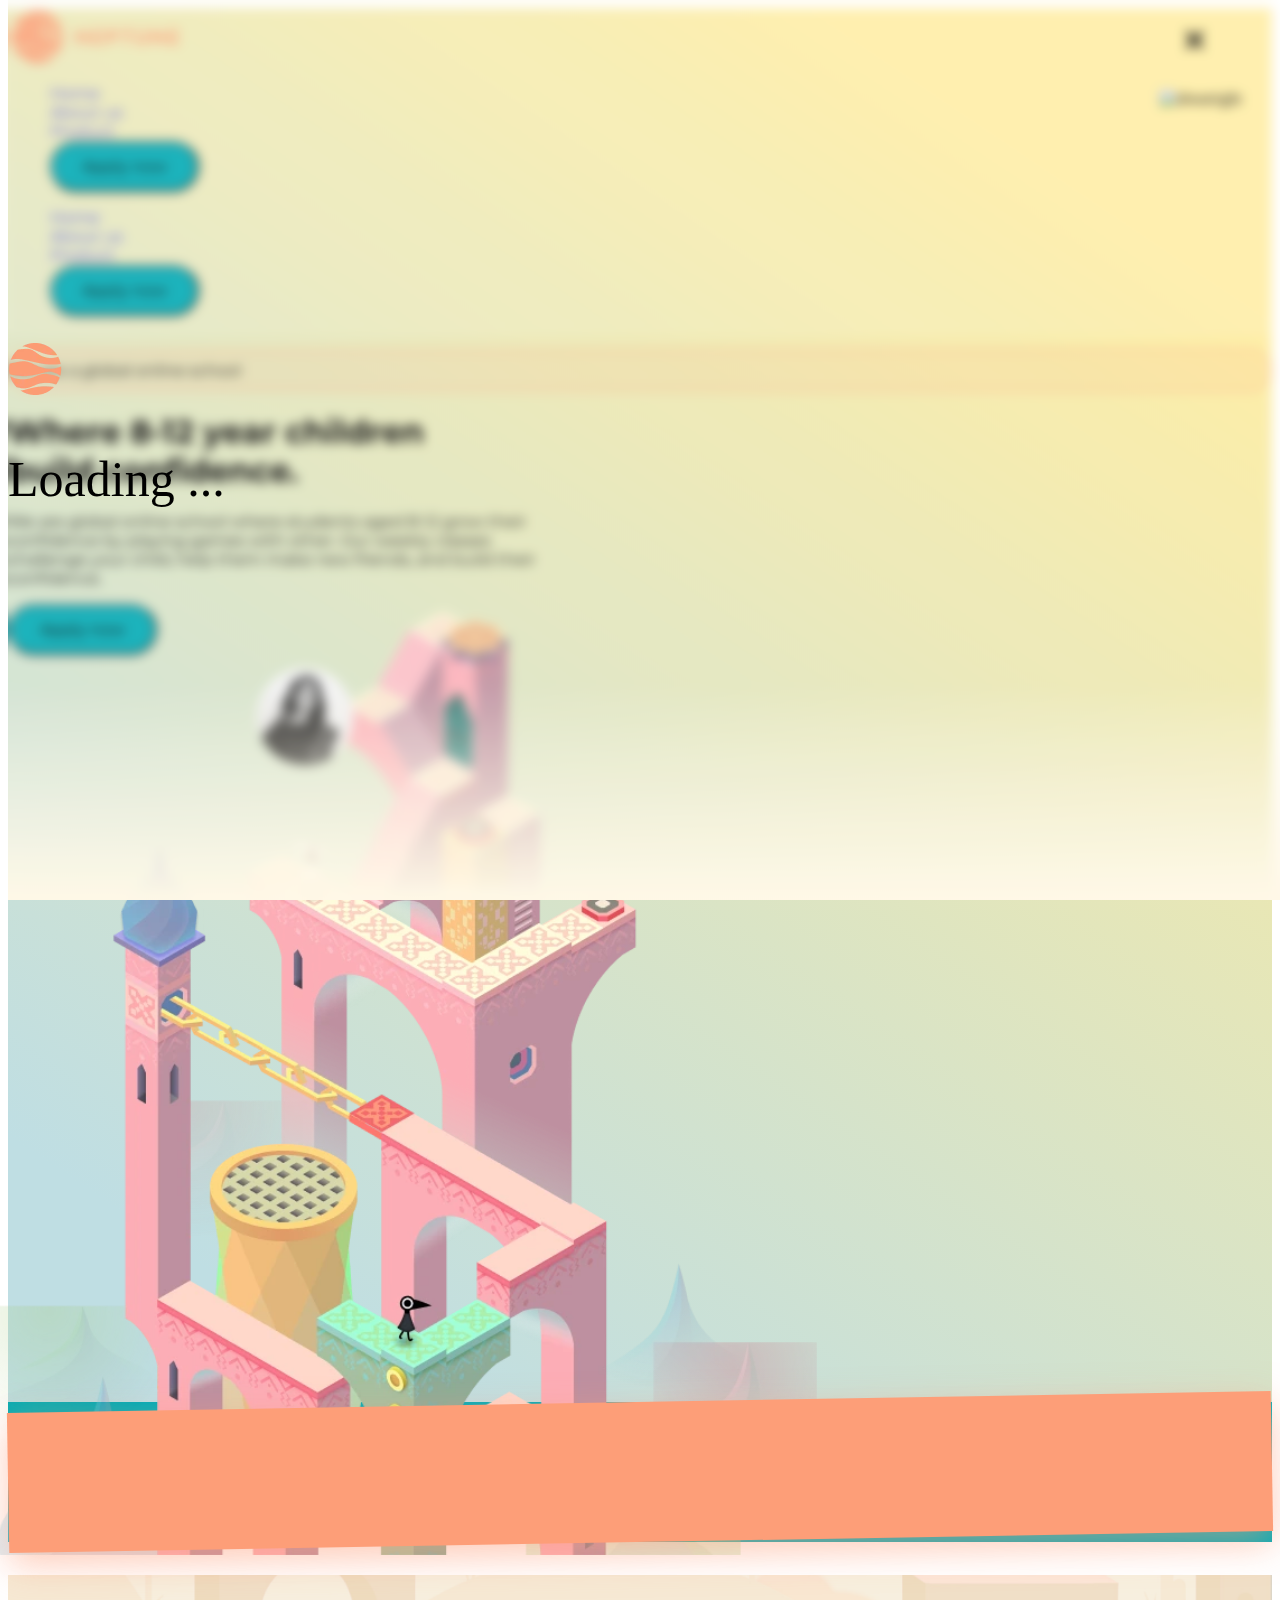
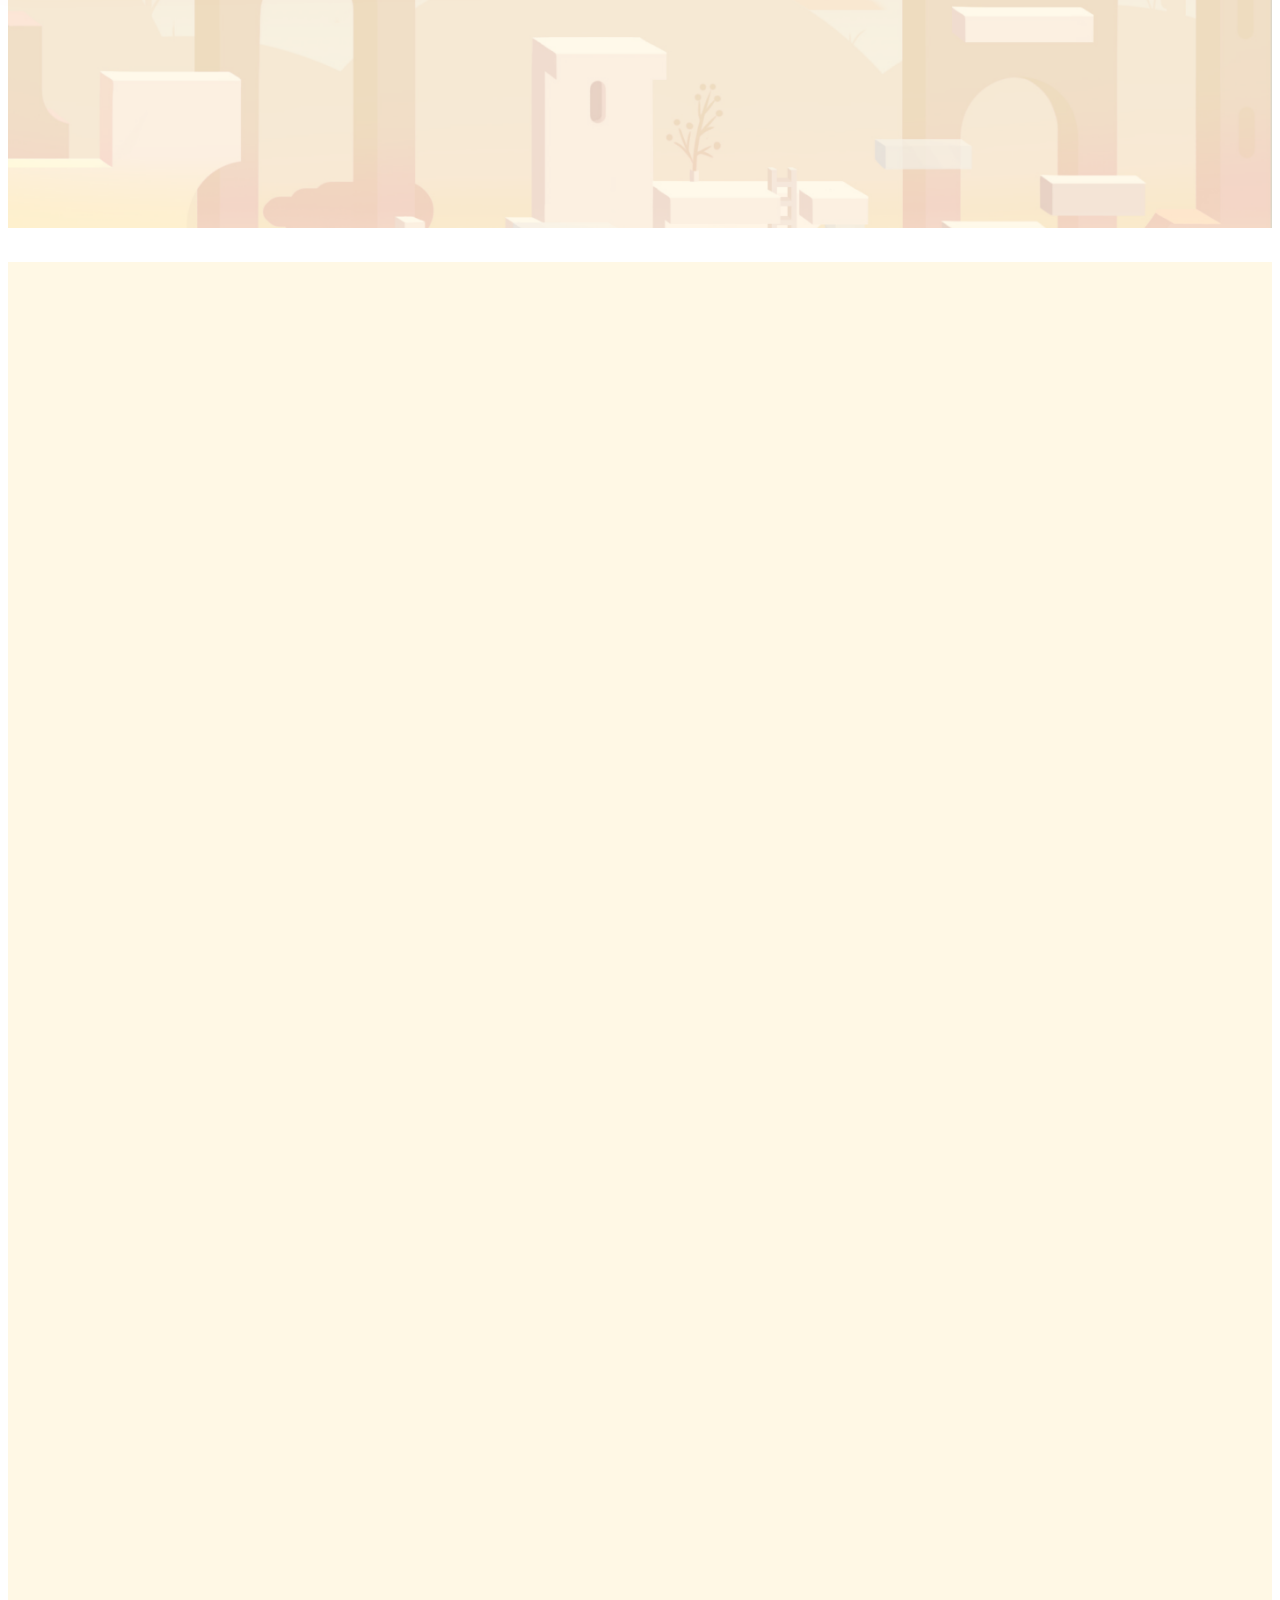
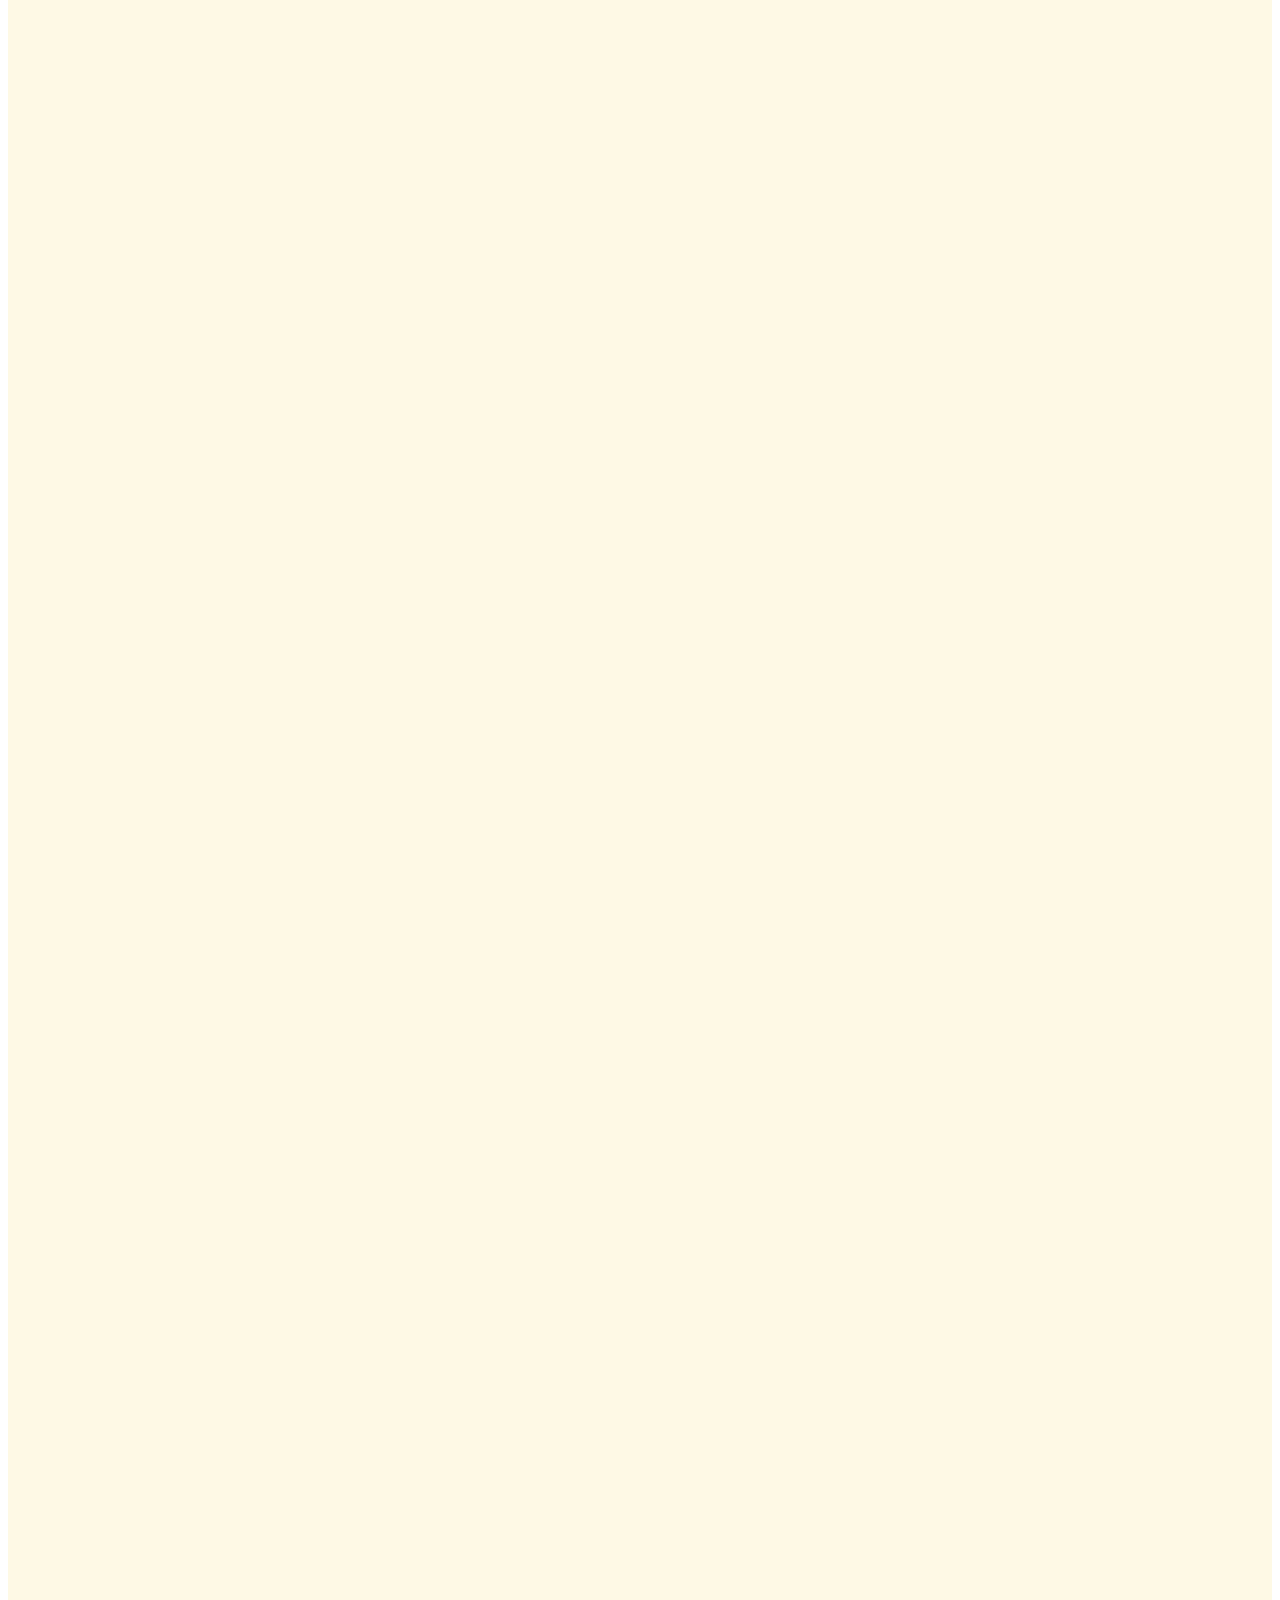
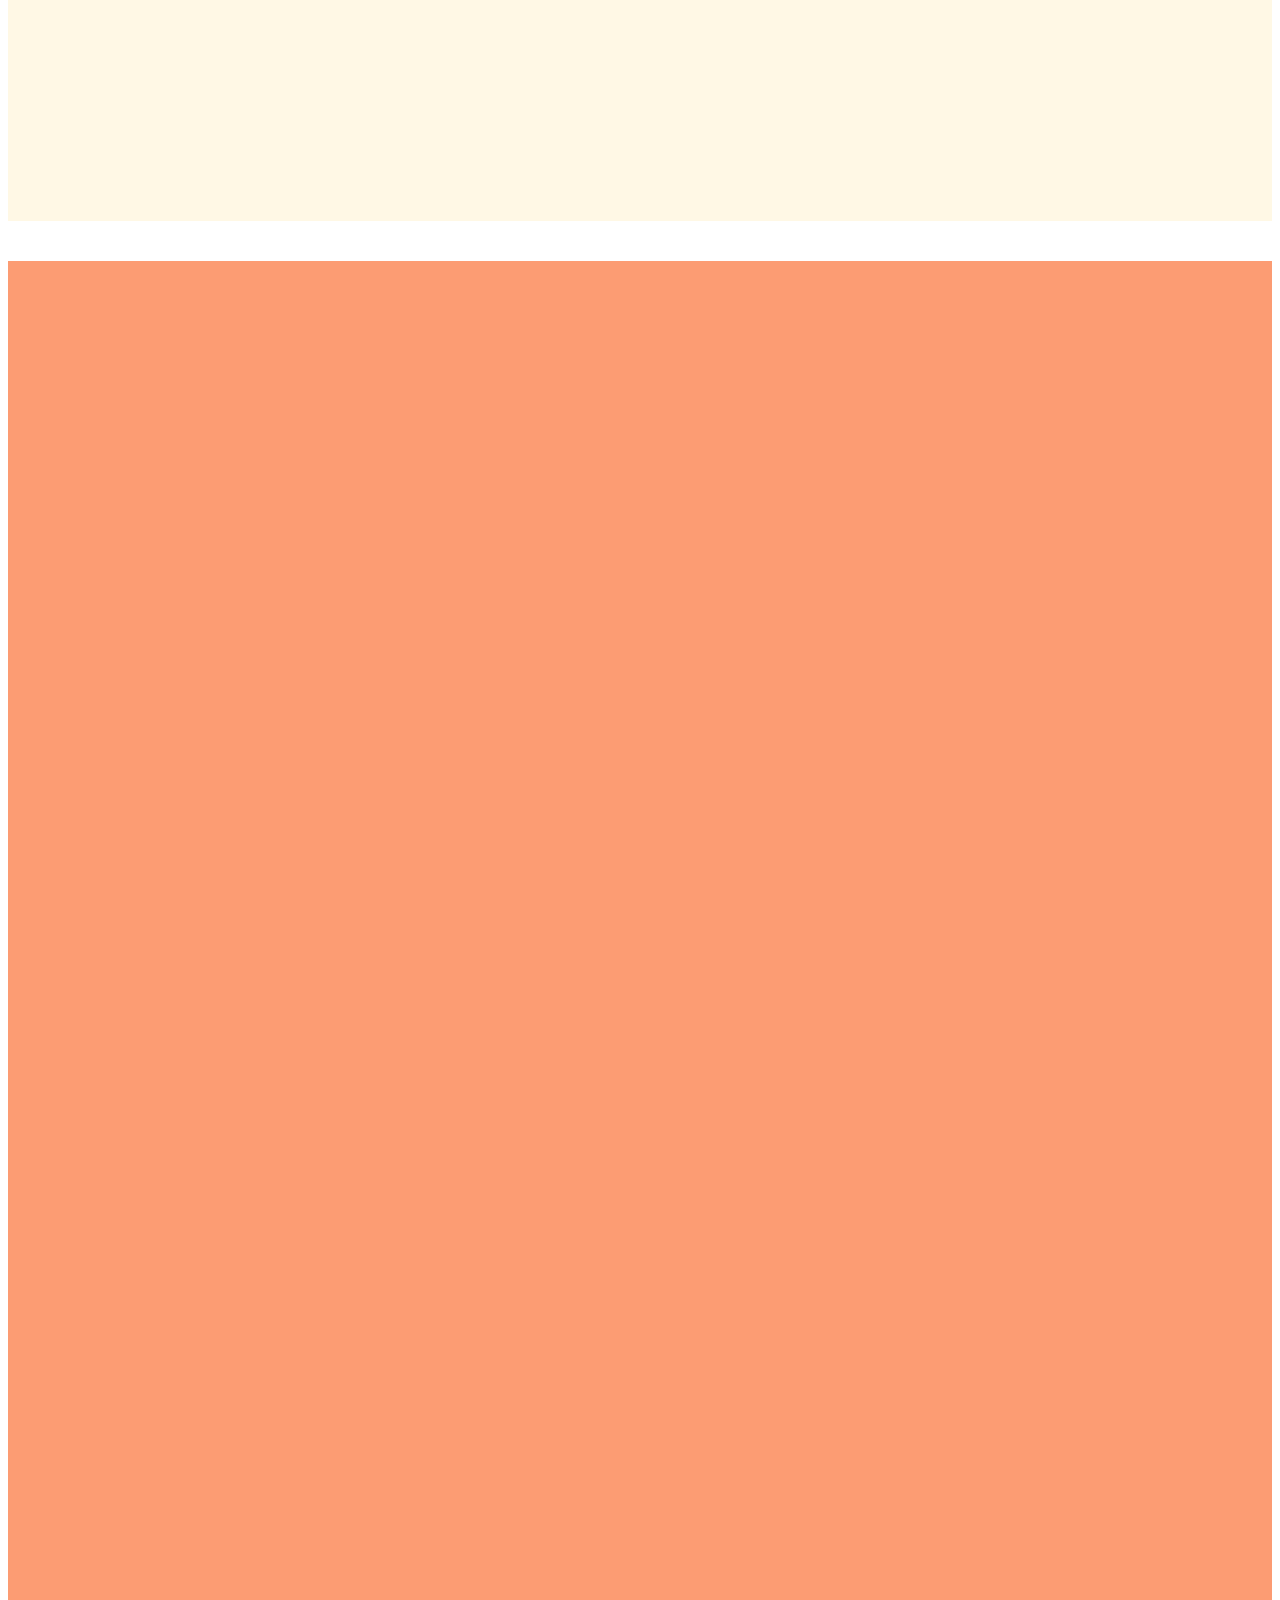
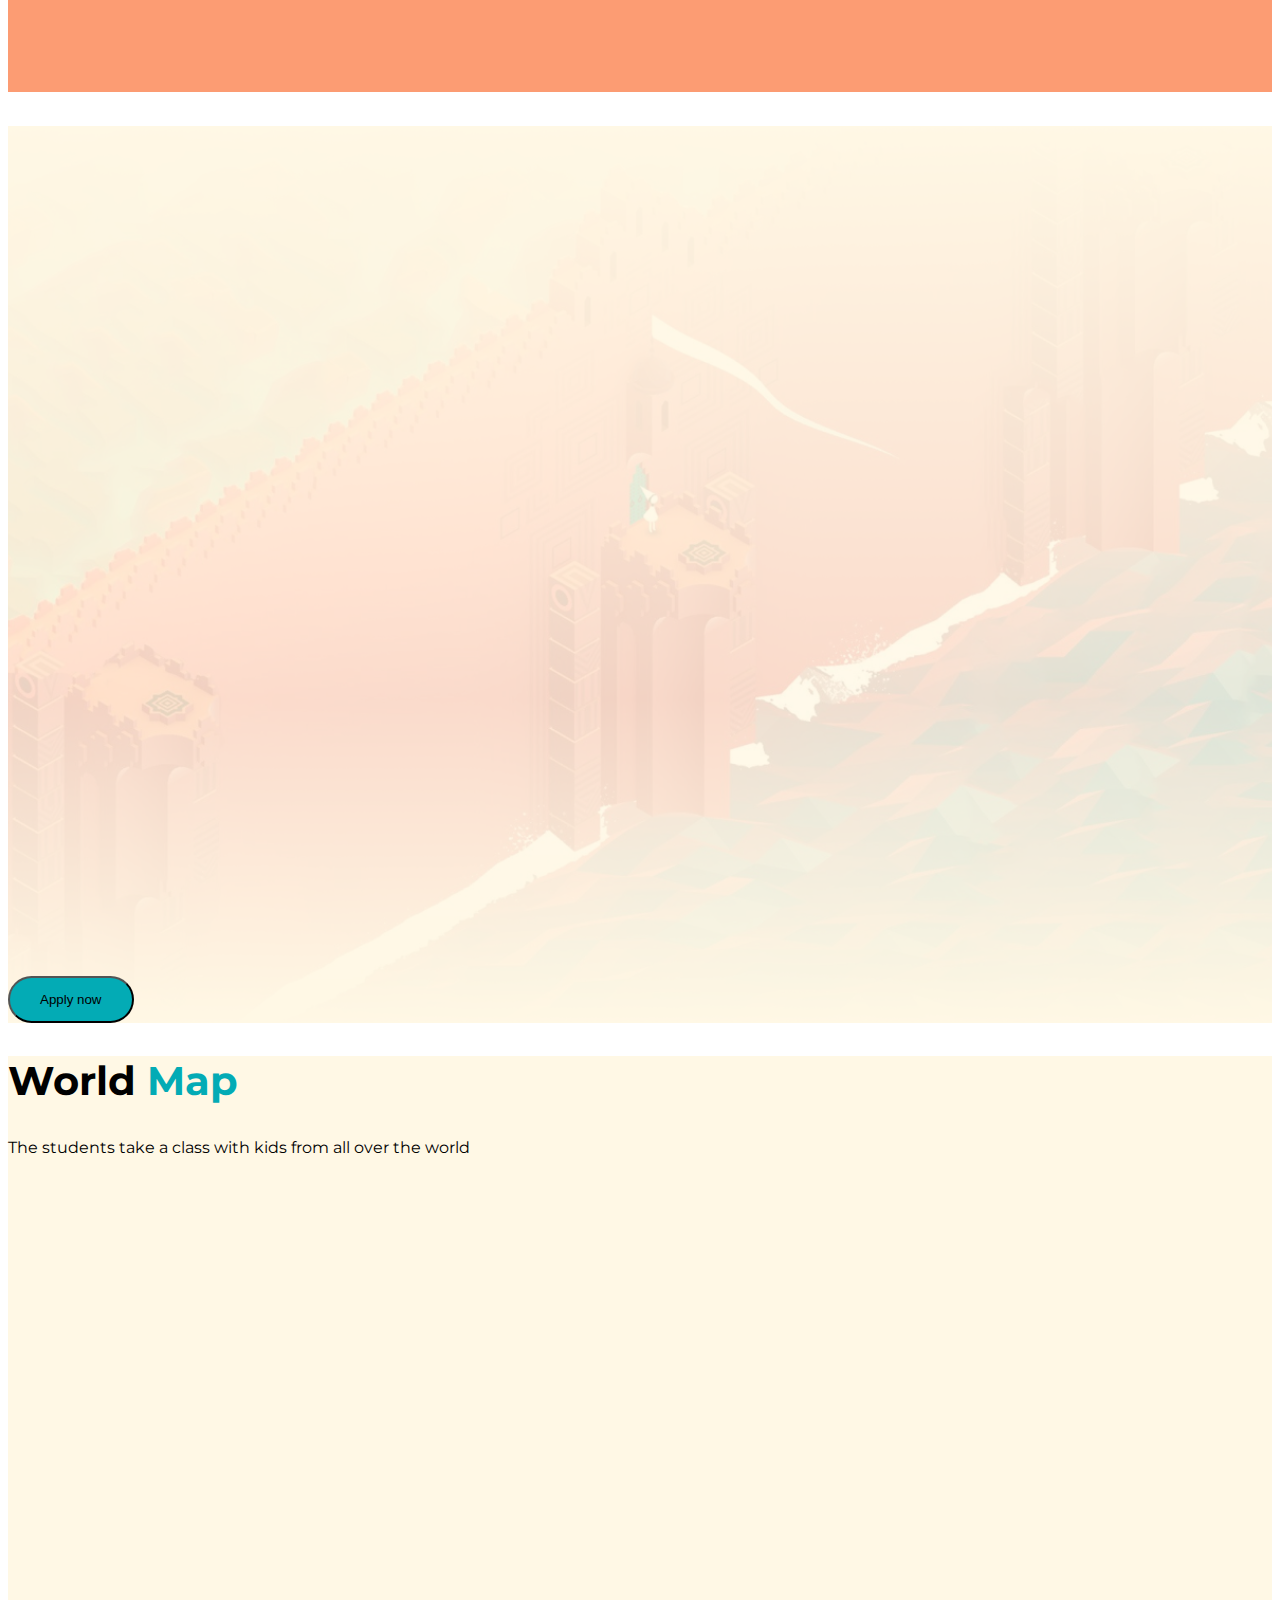
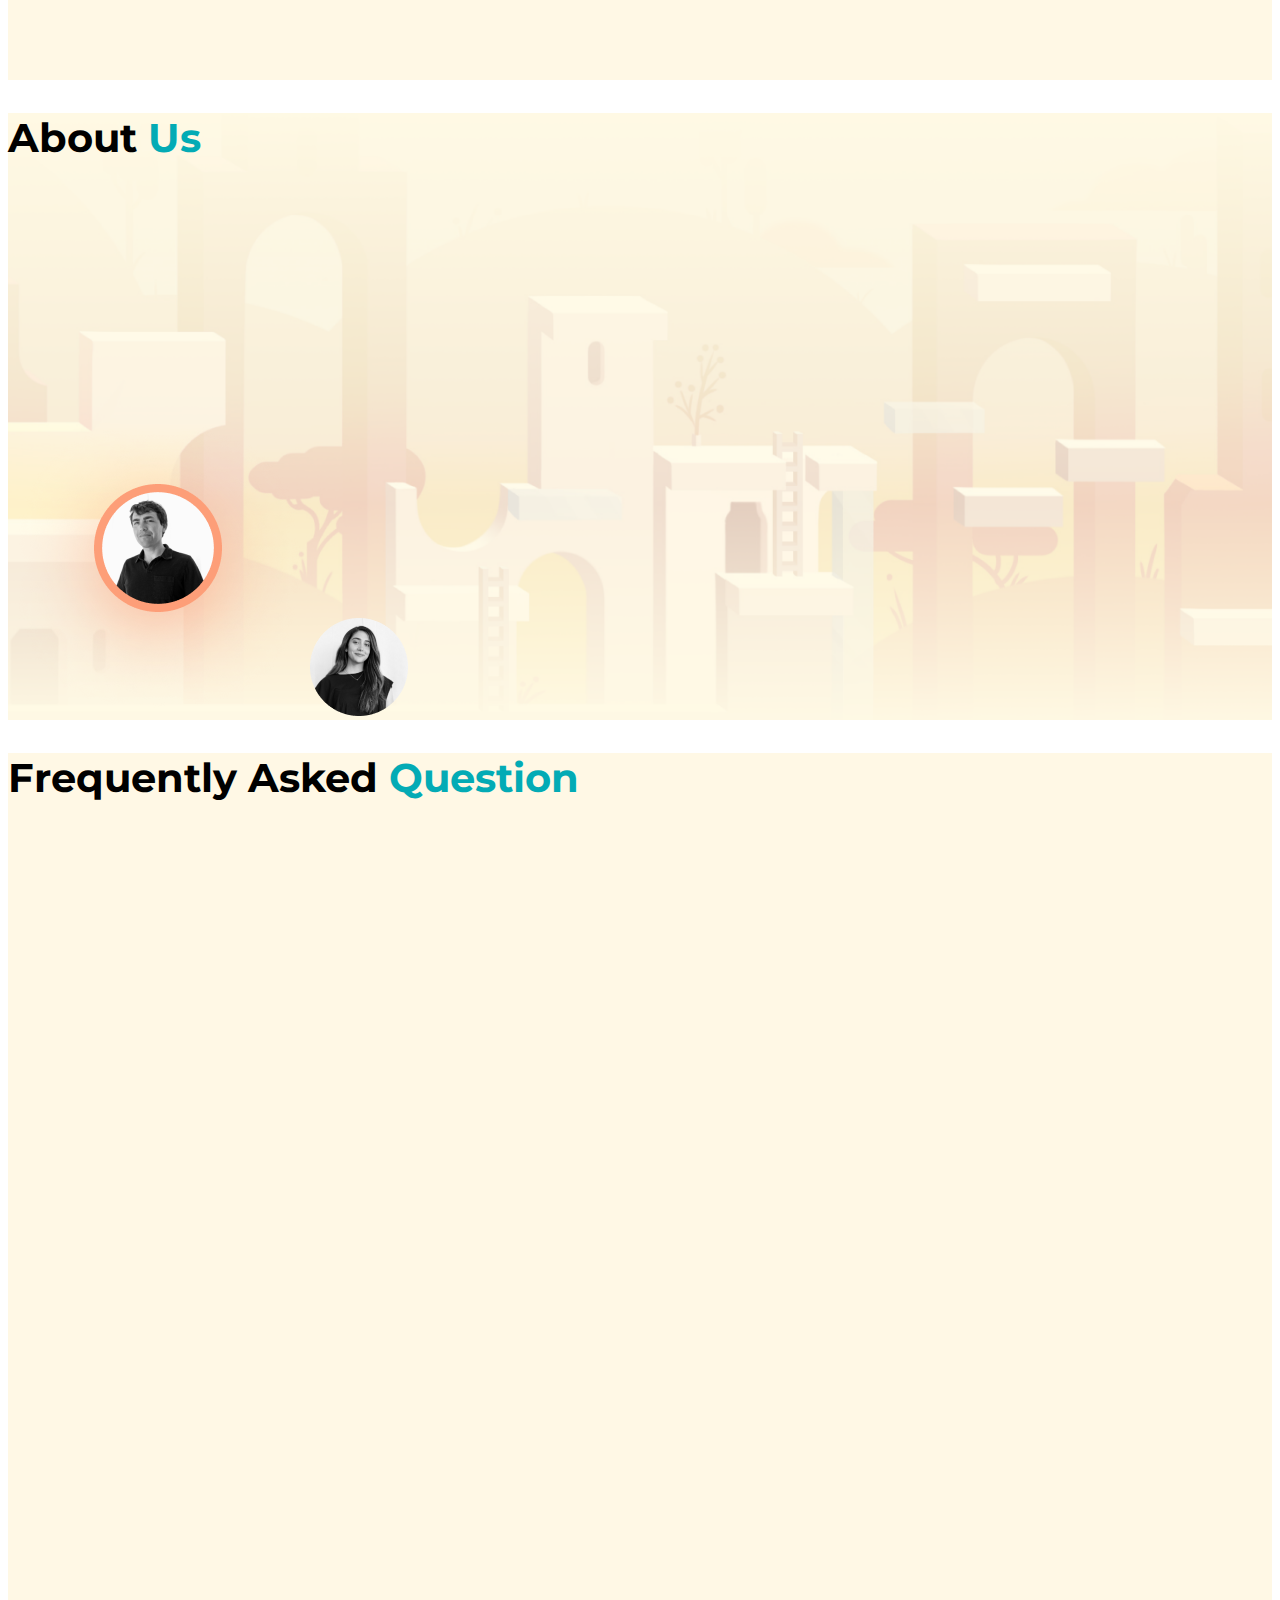
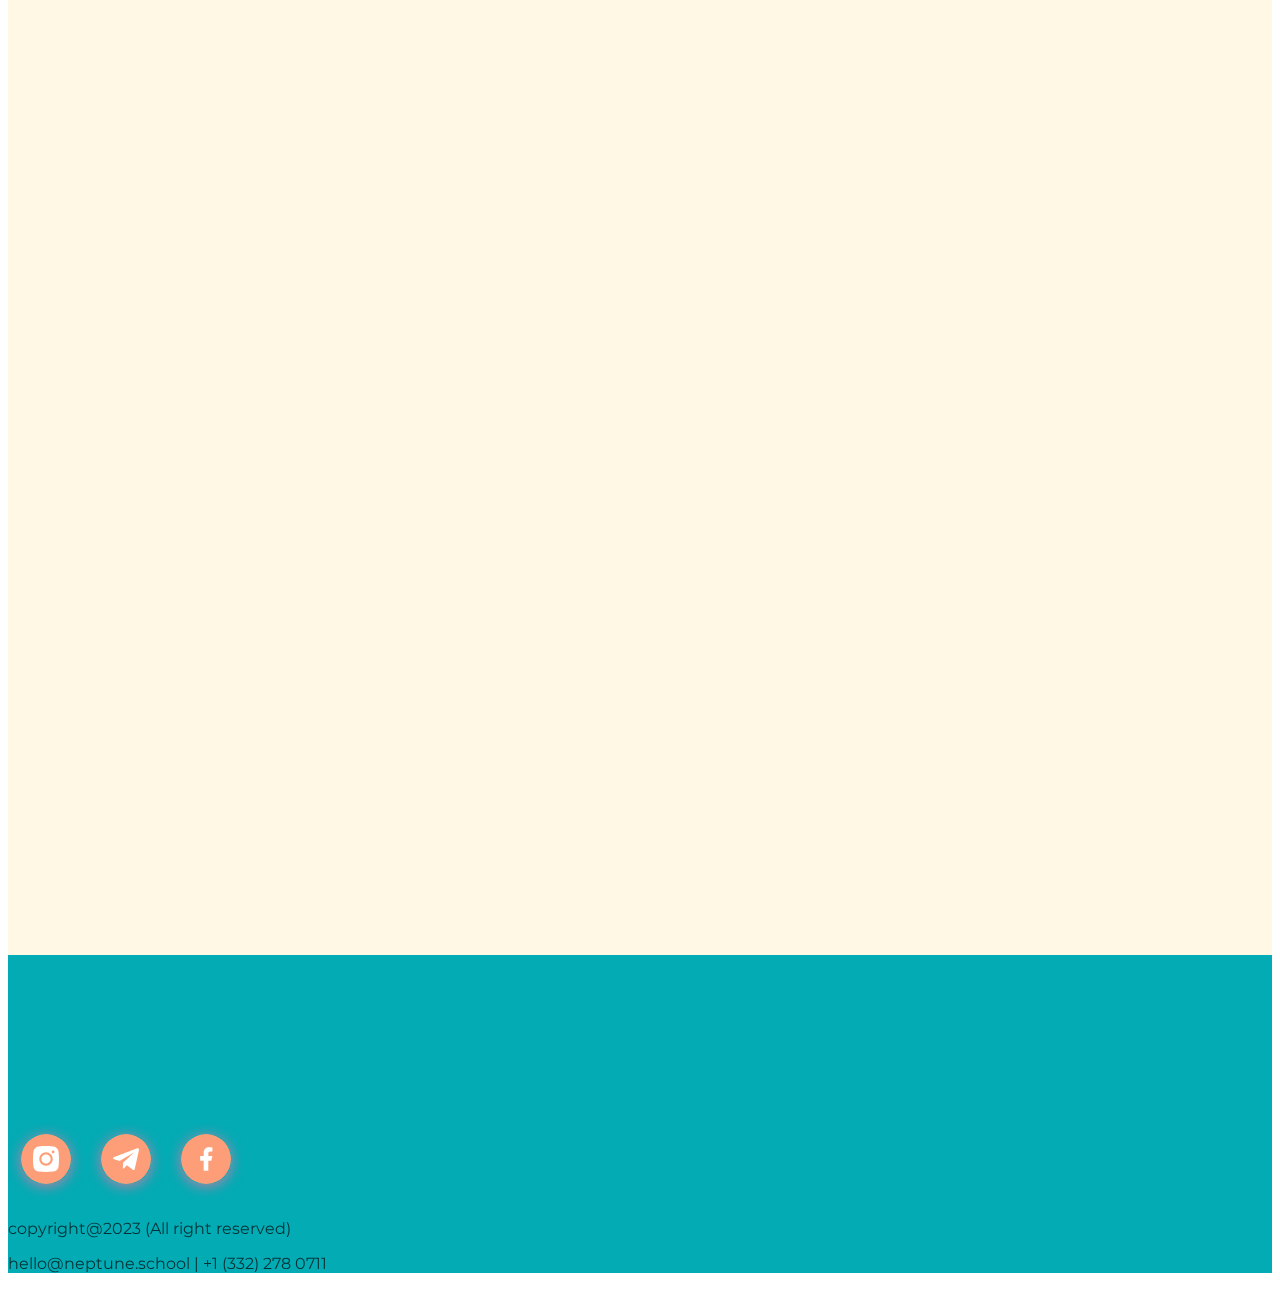
==== index.html @ 62fcadbb "first commit" ====
<!DOCTYPE html>
<html lang="en">
  <head>
    <meta charset="utf-8" />
    <meta name="viewport" content="width=device-width, initial-scale=1" />
    <title>Neptune</title>
    <link
      rel="icon"
      type="image/x-icon"
      href="/assets/images/svg/facvicon.svg"
    />
    <link rel="stylesheet" href="./assets/css/style.css" />
    <link rel="stylesheet" href="./assets/css/root.css" />
    <link
      href="https://cdn.jsdelivr.net/npm/bootstrap@5.3.2/dist/css/bootstrap.min.css"
      rel="stylesheet"
      integrity="sha384-T3c6CoIi6uLrA9TneNEoa7RxnatzjcDSCmG1MXxSR1GAsXEV/Dwwykc2MPK8M2HN"
      crossorigin="anonymous"
    />
    <!-- slick min css -->
    <link
      rel="stylesheet"
      href="https://cdnjs.cloudflare.com/ajax/libs/slick-carousel/1.8.1/slick.min.css"
      integrity="sha512-yHknP1/AwR+yx26cB1y0cjvQUMvEa2PFzt1c9LlS4pRQ5NOTZFWbhBig+X9G9eYW/8m0/4OXNx8pxJ6z57x0dw=="
      crossorigin="anonymous"
      referrerpolicy="no-referrer"
    />

    <!-- slick theam min css -->
    <link
      rel="stylesheet"
      href="https://cdnjs.cloudflare.com/ajax/libs/slick-carousel/1.8.1/slick-theme.min.css"
      integrity="sha512-17EgCFERpgZKcm0j0fEq1YCJuyAWdz9KUtv1EjVuaOz8pDnh/0nZxmU6BBXwaaxqoi9PQXnRWqlcDB027hgv9A=="
      crossorigin="anonymous"
      referrerpolicy="no-referrer"
    />
    <!-- -----Aos----- -->
    <link href="https://unpkg.com/aos@2.3.1/dist/aos.css" rel="stylesheet" />
  </head>
  <body class="overflow-hidden">
    <!--  ******************** Preloder ******************** -->
    <div id="box" class="overflow-hidden">
      <div
        id="preloader-box"
        class="d-flex flex-column justify-content-center align-items-center"
      >
        <div class="d-flex align-items-center">
          <img
            class="mx-auto loading me-4"
            src="./assets/images/webp/loader.webp"
            alt="preloder"
          />
          <p class="fs_xl text-white fw-bold animat mb-0">
            Loading <span class="transition_300">...</span>
          </p>
        </div>
      </div>
    </div>
    <div class="overflow-hidden">
      <header
        class="min_vh_100 bg_header d-flex flex-column position-relative overflow-hidden"
      >
        <span class="main_layer w-100"></span>
        <nav class="bg_nav z_100 py-2">
          <div class="container py-1">
            <div class="d-flex align0-items-center justify-content-between">
              <img
                class="position-relative z_100 cursor_pointer"
                src="./assets/images/svg/navlogo.svg"
                alt="navlogo"
              />
              <ul
                class="d-none align-items-center d-md-flex li_type_none ps-0 mb-0 gap-4"
              >
                <li>
                  <a
                    class="text-black ff_mont fs_sm opacity_7 transtion_300"
                    href="#home"
                    >Home</a
                  >
                </li>
                <li>
                  <a
                    class="text-black ff_mont fs_sm opacity_7 transtion_300"
                    href="#about"
                    >About us</a
                  >
                </li>
                <li>
                  <a
                    class="text-black ff_mont fs_sm opacity_7 transtion_300"
                    href="#product"
                    >Product</a
                  >
                </li>
                <button
                  class="nav_btn fw-semibold transtion_300 text-white fs_sm ff_mont border-0"
                >
                  Apply now
                </button>
              </ul>
              <div
                class="hamburger d-flex d-md-none flex-column justify-content-center"
                onclick="shownav()"
              >
                <span></span>
                <span class="my-1"></span>
                <span></span>
              </div>
            </div>
          </div>

          <ul
            class="d-flex z_200 transtion_300 flex-column align-items-center nav_md align0-items-center justify-content-center li_type_none ps-0 mb-0 gap-4 d-md-none"
            id="nav"
          >
            <div class="cross_icon z_200" onclick="shownav()">
              <span>&#10005;</span>
            </div>
            <li>
              <a
                class="text-black ff_mont fs_sm opacity_7 transtion_300"
                href="#home"
                >Home</a
              >
            </li>
            <li>
              <a
                class="text-black ff_mont fs_sm opacity_7 transtion_300"
                href="#about"
                >About us</a
              >
            </li>
            <li>
              <a
                class="text-black ff_mont fs_sm opacity_7 transtion_300"
                href="#product"
                >Product</a
              >
            </li>
            <button
              class="nav_btn fw-semibold transtion_300 text-white fs_sm ff_mont border-0"
            >
              Apply now
            </button>
          </ul>
        </nav>
        <main
          class="container d-flex flex-column justify-content-center flex-grow-1"
        
        >
          <div
            class="row justify-content-between mb-lg-5 pb-lg-5 mt-5 mt-lg-0 pt-3 pt-lg-0 align-items-center"
          >
            <div class="col-lg-6 mb-lg-5 pb-lg-5">
              <div class="d-flex flex-column align-items-start">
                <p
                  class="ff_mont text-black bg_global px-md-4 px-3 py-2"
                  data-aos="fade-right"
                  data-aos-duration="1500"
                >
                  We are a global online school
                </p>
                <h1
                  class="ff_mont fw-bold text-start mw_469"
                  data-aos="fade-right"
                  data-aos-duration="1700"
                >
                  Where 8-12 year children build confidence.
                </h1>
                <p
                  class="text-start text-black ff_mont fs_sm mw_545"
                  data-aos="fade-right"
                  data-aos-duration="1900"
                >
                  We are global online school where students aged 8-12 grow
                  their confidence by playing games with other. Our weekly
                  classes challenge your child, help them make new friends, and
                  build their confidence.
                </p>
                <button
                  class="text-white fw-semibold fs_sm ff_mont mt-2 border-0 nav_btn"
                >
                  Apply now
                </button>
              </div>
            </div>
            <div class="col-lg-6">
              <img
                class="trtl_y10 w_100 mb_n10 min_hlg"
                data-aos="fade-left"
                data-aos-duration="1500"
                src="./assets/images/webp/main_pic.webp"
                alt="main"
              />
            </div>
          </div>
        </main>
      </header>
      <!-- -------------Built---------------- -->
      <section class="bg_built py-md-0 overflow-hidden position-relative z_100">
        <span class="orange_layer py-md-5 py-4">
          <div class="container tr_rotate2">
            <div
              class="row justify-content-lg-between justify-content-center align-items-center"
            >
              <div class="col-lg-4 col-12">
                <h2
                  class="mb-0 text-white text-center w-100 mb-lg-0 mb-4 fs_lmd ff_mont d-inline-block"
                  data-aos="zoom-out-down"
                  data-aos-duration="1500"
                >
                  We Built teams at:
                </h2>
              </div>
              <div class="col-lg-8 col-12">
                <div
                  class="d-flex w-100 justify-content-center align-items-center"
                >
                  <img
                    class="px-3 w_md cursor_pointer hover_scale transtion_300"
                    data-aos="zoom-out-up"
                    data-aos-duration="1500"
                    src="./assets/images/webp/class_dojo.webp"
                    alt="class"
                  />
                  <img
                    class="px-3 w_md cursor_pointer hover_scale transtion_300"
                    data-aos="zoom-out-down"
                    data-aos-duration="1500"
                    src="./assets/images/webp/google.webp"
                    alt="class"
                  />
                  <img
                    class="px-3 w_md cursor_pointer hover_scale transtion_300"
                    data-aos="zoom-out-up"
                    data-aos-duration="1500"
                    src="./assets/images/webp/mckinsey.webp"
                    alt="class"
                  />
                </div>
              </div>
            </div>
          </div>
        </span>
      </section>
      <!-- -------------Neptune---------------- -->
      <section class="bg_cream bg_neptune py-5">
        <div class="container py-5 my-xl-5">
          <div
            class="d-flex flex-column px-lg-4 px-2 mw_811 neptune mx-auto py-lg-5 py-4 my-3 position-relative hover_shadow transition_300"
            data-aos="flip-left"
            data-aos-easing="ease-out-cubic"
            data-aos-duration="2000"
          >
            <img
              class="neptune_layer"
              src="./assets/images/png/neptune_layer.png"
              alt="neptune_layer"
            />
            <img
              class="neptune_boy wh_lg"
              src="./assets/images/png/neptune_boy.png"
              alt="neptune_boy"
            />
            <h2 class="fs_lg text-start ff_mont fw-bold ps-2 pt-2">
              Why we created <span class="color_sky">Neptune</span>
            </h2>
            <ul
              class="d-flex align-items-start justify-content-start flex-column ps-0 ps-4 ms-2 py-2"
            >
              <li class="fs_sm ff_mont opacity_80">
                A smart 10 year old can ace their school work.
              </li>
              <li class="fs_sm ff_mont opacity_80 pt-2 mw_613">
                Yet this same child can struggle on a team. Social anxiety may
                overwhelm them, or they may be unable to stop talking to make
                space for others. Rarely can they rally a group of peers
                forward.
              </li>
              <li class="fs_sm ff_mont opacity_80 pt-2 mw_613">
                <span class="fw-semibold">
                  Consequential decisions are made by teams:</span
                >
                Performing surgery, negotiating contracts, repairing a
                satellite.
              </li>
              <li class="fs_sm ff_mont opacity_80 pt-2 mw_559 pe-5">
                We created Neptune to challenge children to succeed in high
                performing teams.
              </li>
              <li class="fs_sm ff_mont opacity_80 pt-2 pe-5">
                Where the consequences are limited to a video game.
              </li>
            </ul>
          </div>
        </div>
      </section>
      <!-- --------------Student Outcomes------ -->
      <section class="bg_cream py-5 h_lg"id=product>
        <div class="container pb-xl-5 mb-xl-5 pt-xl-5">
          <div
            class="d-flex justify-content-center align-items-center flex-column"
            data-aos="fade-down"
            data-aos-duration="1500"
          >
            <h2 class="text-center fs_lg text-black fw-bold">
              Student <span class="color_sky"> Outcomes</span>
            </h2>
            <p
              class="text-center fs_sm ff_mont text-black opacity_7 mw_867 mb-0"
            >
              Our experience across top tier firms, including McKinsey & Company
              and Google, and our experience building ClassDojo, enables us to
              teach your child from a perspective no one else can: We bring
              battle tested industry techniques from the best problem solvers in
              the world.
            </p>
            <h4 class="text-black fw-bold fs_sm pt-2">
              Your child will learn to:
            </h4>
          </div>
          <div
            class="d-flex flex-lg-row justify-content-center h_lg flex-column align-items-center position-relative my-lg-5 pb-lg-5 pt-5"
            data-aos="fade-right"
            data-aos-duration="1500"
          >
            <img
              class="w-100 rotate_90 min_h300 z-0 d-lg-block d-none"
              src="./assets/images/svg/timeline_arrow.svg"
              alt="timeline_arrow"
            />
            <img
              class="d-lg-none mt-5 pt-5"
              src="./assets/images/svg/bg_timeline.svg"
              alt="bg_timeline"
            />

            <div
              class="timeline bg_arrow d-flex justify-content-center justify-content-lg-between w-100 flex-lg-row flex-column align-items-center position-absolute start-0"
            >
              <div
                class="position-relative min-h170 min_w172 down time_bg transtion_300"
              >
                <svg
                  class="w-100 transtion_300"
                  width="197"
                  height="220"
                  viewBox="0 0 197 220"
                  fill="none"
                  xmlns="http://www.w3.org/2000/svg"
                >
                  <g filter="url(#filter0_d_219_8807)">
                    <path
                      d="M92.4206 19.5722C96.1736 17.367 100.826 17.367 104.579 19.5722L165.758 55.521C169.427 57.6764 171.679 61.6127 171.679 65.8671V138.133C171.679 142.387 169.427 146.324 165.758 148.479L104.579 184.428C100.826 186.633 96.1736 186.633 92.4206 184.428L31.2415 148.479C27.5735 146.324 25.3209 142.387 25.3209 138.133V65.8671C25.3209 61.6127 27.5735 57.6764 31.2415 55.521L92.4206 19.5722Z"
                      fill="white"
                    />
                    <path
                      d="M92.9273 20.4344C96.3674 18.4129 100.633 18.4129 104.073 20.4344L165.252 56.3832C168.614 58.3589 170.679 61.9673 170.679 65.8671V138.133C170.679 142.033 168.614 145.641 165.252 147.617L104.073 183.566C100.633 185.587 96.3674 185.587 92.9273 183.566L31.7481 147.617C28.3858 145.641 26.3209 142.033 26.3209 138.133V65.8671C26.3209 61.9673 28.3858 58.3589 31.7481 56.3832L92.9273 20.4344Z"
                      stroke="#FD9E78"
                      stroke-opacity="0.2"
                      stroke-width="2"
                    />
                  </g>
                  <defs>
                    <filter
                      id="filter0_d_219_8807"
                      x="0.320801"
                      y="0.918213"
                      width="196.358"
                      height="218.164"
                      filterUnits="userSpaceOnUse"
                      color-interpolation-filters="sRGB"
                    >
                      <feFlood flood-opacity="0" result="BackgroundImageFix" />
                      <feColorMatrix
                        in="SourceAlpha"
                        type="matrix"
                        values="0 0 0 0 0 0 0 0 0 0 0 0 0 0 0 0 0 0 127 0"
                        result="hardAlpha"
                      />
                      <feOffset dy="8" />
                      <feGaussianBlur stdDeviation="12.5" />
                      <feComposite in2="hardAlpha" operator="out" />
                      <feColorMatrix
                        type="matrix"
                        values="0 0 0 0 0.988235 0 0 0 0 0.611765 0 0 0 0 0.45098 0 0 0 0.12 0"
                      />
                      <feBlend
                        mode="normal"
                        in2="BackgroundImageFix"
                        result="effect1_dropShadow_219_8807"
                      />
                      <feBlend
                        mode="normal"
                        in="SourceGraphic"
                        in2="effect1_dropShadow_219_8807"
                        result="shape"
                      />
                    </filter>
                  </defs>
                </svg>
                <div
                  class="d-flex w-100 px_31 justify-content-center flex-column align-items-center position-absolute box"
                >
                  <img
                    src="./assets/images/png/timebox-1.png"
                    alt="timebox-1"
                  />
                  <h4
                    class="text-center fs_sm fw-semibold mb-0 px-3 pb-3 hover_white"
                  >
                    Build confidence
                  </h4>
                  <p
                    class="fs_xsm opacity_80 text-white text-center pt-1 mw_177 box_content d-none"
                  >
                    Practice making decisions in uncertain environments with no
                    clear direction.
                  </p>
                </div>
              </div>
              <div
                class="position-relative min-h170 min_w172 time_bg transtion_300 up"
              >
                <svg
                  class="w-100 transtion_300"
                  width="197"
                  height="220"
                  viewBox="0 0 197 220"
                  fill="none"
                  xmlns="http://www.w3.org/2000/svg"
                >
                  <g filter="url(#filter0_d_219_8807)">
                    <path
                      d="M92.4206 19.5722C96.1736 17.367 100.826 17.367 104.579 19.5722L165.758 55.521C169.427 57.6764 171.679 61.6127 171.679 65.8671V138.133C171.679 142.387 169.427 146.324 165.758 148.479L104.579 184.428C100.826 186.633 96.1736 186.633 92.4206 184.428L31.2415 148.479C27.5735 146.324 25.3209 142.387 25.3209 138.133V65.8671C25.3209 61.6127 27.5735 57.6764 31.2415 55.521L92.4206 19.5722Z"
                      fill="white"
                    />
                    <path
                      d="M92.9273 20.4344C96.3674 18.4129 100.633 18.4129 104.073 20.4344L165.252 56.3832C168.614 58.3589 170.679 61.9673 170.679 65.8671V138.133C170.679 142.033 168.614 145.641 165.252 147.617L104.073 183.566C100.633 185.587 96.3674 185.587 92.9273 183.566L31.7481 147.617C28.3858 145.641 26.3209 142.033 26.3209 138.133V65.8671C26.3209 61.9673 28.3858 58.3589 31.7481 56.3832L92.9273 20.4344Z"
                      stroke="#FD9E78"
                      stroke-opacity="0.2"
                      stroke-width="2"
                    />
                  </g>
                  <defs>
                    <filter
                      id="filter0_d_219_8807"
                      x="0.320801"
                      y="0.918213"
                      width="196.358"
                      height="218.164"
                      filterUnits="userSpaceOnUse"
                      color-interpolation-filters="sRGB"
                    >
                      <feFlood flood-opacity="0" result="BackgroundImageFix" />
                      <feColorMatrix
                        in="SourceAlpha"
                        type="matrix"
                        values="0 0 0 0 0 0 0 0 0 0 0 0 0 0 0 0 0 0 127 0"
                        result="hardAlpha"
                      />
                      <feOffset dy="8" />
                      <feGaussianBlur stdDeviation="12.5" />
                      <feComposite in2="hardAlpha" operator="out" />
                      <feColorMatrix
                        type="matrix"
                        values="0 0 0 0 0.988235 0 0 0 0 0.611765 0 0 0 0 0.45098 0 0 0 0.12 0"
                      />
                      <feBlend
                        mode="normal"
                        in2="BackgroundImageFix"
                        result="effect1_dropShadow_219_8807"
                      />
                      <feBlend
                        mode="normal"
                        in="SourceGraphic"
                        in2="effect1_dropShadow_219_8807"
                        result="shape"
                      />
                    </filter>
                  </defs>
                </svg>
                <div
                  class="d-flex flex-column align-items-center w-100 justify-content-center px-xl-4 px-4 px-lg-1 position-absolute box"
                >
                  <img src="./assets/images/webp/box-2.webp" alt="timebox-2" />
                  <h4
                    class="text-center fs_sm fw-semibold pt-2 pb-3 px-3 mb-0 hover_white"
                  >
                    Regulate their voice
                  </h4>
                  <p
                    class="fs_xsm opacity_80 text-white text-center mw_177 box_content pt-1 d-none"
                  >
                    Practice making decisions in uncertain environments with no
                    clear direction.
                  </p>
                </div>
              </div>
              <div
                class="position-relative min-h170 min_w172 time_bg transtion_300 down"
              >
                <svg
                  class="w-100 transtion_300"
                  width="197"
                  height="220"
                  viewBox="0 0 197 220"
                  fill="none"
                  xmlns="http://www.w3.org/2000/svg"
                >
                  <g filter="url(#filter0_d_219_8807)">
                    <path
                      d="M92.4206 19.5722C96.1736 17.367 100.826 17.367 104.579 19.5722L165.758 55.521C169.427 57.6764 171.679 61.6127 171.679 65.8671V138.133C171.679 142.387 169.427 146.324 165.758 148.479L104.579 184.428C100.826 186.633 96.1736 186.633 92.4206 184.428L31.2415 148.479C27.5735 146.324 25.3209 142.387 25.3209 138.133V65.8671C25.3209 61.6127 27.5735 57.6764 31.2415 55.521L92.4206 19.5722Z"
                      fill="white"
                    />
                    <path
                      d="M92.9273 20.4344C96.3674 18.4129 100.633 18.4129 104.073 20.4344L165.252 56.3832C168.614 58.3589 170.679 61.9673 170.679 65.8671V138.133C170.679 142.033 168.614 145.641 165.252 147.617L104.073 183.566C100.633 185.587 96.3674 185.587 92.9273 183.566L31.7481 147.617C28.3858 145.641 26.3209 142.033 26.3209 138.133V65.8671C26.3209 61.9673 28.3858 58.3589 31.7481 56.3832L92.9273 20.4344Z"
                      stroke="#FD9E78"
                      stroke-opacity="0.2"
                      stroke-width="2"
                    />
                  </g>
                  <defs>
                    <filter
                      id="filter0_d_219_8807"
                      x="0.320801"
                      y="0.918213"
                      width="196.358"
                      height="218.164"
                      filterUnits="userSpaceOnUse"
                      color-interpolation-filters="sRGB"
                    >
                      <feFlood flood-opacity="0" result="BackgroundImageFix" />
                      <feColorMatrix
                        in="SourceAlpha"
                        type="matrix"
                        values="0 0 0 0 0 0 0 0 0 0 0 0 0 0 0 0 0 0 127 0"
                        result="hardAlpha"
                      />
                      <feOffset dy="8" />
                      <feGaussianBlur stdDeviation="12.5" />
                      <feComposite in2="hardAlpha" operator="out" />
                      <feColorMatrix
                        type="matrix"
                        values="0 0 0 0 0.988235 0 0 0 0 0.611765 0 0 0 0 0.45098 0 0 0 0.12 0"
                      />
                      <feBlend
                        mode="normal"
                        in2="BackgroundImageFix"
                        result="effect1_dropShadow_219_8807"
                      />
                      <feBlend
                        mode="normal"
                        in="SourceGraphic"
                        in2="effect1_dropShadow_219_8807"
                        result="shape"
                      />
                    </filter>
                  </defs>
                </svg>
                <div
                  class="d-flex flex-column w-100 px-4 px-xl-4 px-lg-1 align-items-center justify-content-center position-absolute box"
                >
                  <img src="./assets/images/webp/box-3.webp" alt="timebox-1" />
                  <h4
                    class="text-center fs_sm fw-semibold pb-3 px-5 hover_white mb-0"
                  >
                    Navigate ambiguity
                  </h4>
                  <p
                    class="fs_xsm opacity_80 text-white pt-1 text-center mw_177 pb-3 box_content d-none"
                  >
                    Practice making decisions in uncertain environments with no
                    clear direction.
                  </p>
                </div>
              </div>
              <div
                class="position-relative min-h170 min_w172 time_bg transtion_300 up"
              >
                <svg
                  class="w-100 transtion_300"
                  width="197"
                  height="220"
                  viewBox="0 0 197 220"
                  fill="none"
                  xmlns="http://www.w3.org/2000/svg"
                >
                  <g filter="url(#filter0_d_219_8807)">
                    <path
                      d="M92.4206 19.5722C96.1736 17.367 100.826 17.367 104.579 19.5722L165.758 55.521C169.427 57.6764 171.679 61.6127 171.679 65.8671V138.133C171.679 142.387 169.427 146.324 165.758 148.479L104.579 184.428C100.826 186.633 96.1736 186.633 92.4206 184.428L31.2415 148.479C27.5735 146.324 25.3209 142.387 25.3209 138.133V65.8671C25.3209 61.6127 27.5735 57.6764 31.2415 55.521L92.4206 19.5722Z"
                      fill="white"
                    />
                    <path
                      d="M92.9273 20.4344C96.3674 18.4129 100.633 18.4129 104.073 20.4344L165.252 56.3832C168.614 58.3589 170.679 61.9673 170.679 65.8671V138.133C170.679 142.033 168.614 145.641 165.252 147.617L104.073 183.566C100.633 185.587 96.3674 185.587 92.9273 183.566L31.7481 147.617C28.3858 145.641 26.3209 142.033 26.3209 138.133V65.8671C26.3209 61.9673 28.3858 58.3589 31.7481 56.3832L92.9273 20.4344Z"
                      stroke="#FD9E78"
                      stroke-opacity="0.2"
                      stroke-width="2"
                    />
                  </g>
                  <defs>
                    <filter
                      id="filter0_d_219_8807"
                      x="0.320801"
                      y="0.918213"
                      width="196.358"
                      height="218.164"
                      filterUnits="userSpaceOnUse"
                      color-interpolation-filters="sRGB"
                    >
                      <feFlood flood-opacity="0" result="BackgroundImageFix" />
                      <feColorMatrix
                        in="SourceAlpha"
                        type="matrix"
                        values="0 0 0 0 0 0 0 0 0 0 0 0 0 0 0 0 0 0 127 0"
                        result="hardAlpha"
                      />
                      <feOffset dy="8" />
                      <feGaussianBlur stdDeviation="12.5" />
                      <feComposite in2="hardAlpha" operator="out" />
                      <feColorMatrix
                        type="matrix"
                        values="0 0 0 0 0.988235 0 0 0 0 0.611765 0 0 0 0 0.45098 0 0 0 0.12 0"
                      />
                      <feBlend
                        mode="normal"
                        in2="BackgroundImageFix"
                        result="effect1_dropShadow_219_8807"
                      />
                      <feBlend
                        mode="normal"
                        in="SourceGraphic"
                        in2="effect1_dropShadow_219_8807"
                        result="shape"
                      />
                    </filter>
                  </defs>
                </svg>
                <div
                  class="d-flex flex-column w-100 px-xl-3 px-3 px-lg-1 align-items-center justify-content-center position-absolute box"
                >
                  <img src="./assets/images/webp/box-4.webp" alt="timebox-1" />
                  <h4
                    class="text-center fs_sm fw-semibold pb-3 px-5 hover_white mb-0"
                  >
                    Navigate conflict
                  </h4>
                  <p
                    class="fs_xsm opacity_80 text-white pt-1 text-center mw_177 pb-3 box_content d-none"
                  >
                    Practice making decisions in uncertain environments with no
                    clear direction.
                  </p>
                </div>
              </div>
              <div
                class="position-relative min-h170 min_w172 down time_bg transtion_300"
              >
                <svg
                  class="w-100 transtion_300"
                  width="197"
                  height="220"
                  viewBox="0 0 197 220"
                  fill="none"
                  xmlns="http://www.w3.org/2000/svg"
                >
                  <g filter="url(#filter0_d_219_8807)">
                    <path
                      d="M92.4206 19.5722C96.1736 17.367 100.826 17.367 104.579 19.5722L165.758 55.521C169.427 57.6764 171.679 61.6127 171.679 65.8671V138.133C171.679 142.387 169.427 146.324 165.758 148.479L104.579 184.428C100.826 186.633 96.1736 186.633 92.4206 184.428L31.2415 148.479C27.5735 146.324 25.3209 142.387 25.3209 138.133V65.8671C25.3209 61.6127 27.5735 57.6764 31.2415 55.521L92.4206 19.5722Z"
                      fill="white"
                    />
                    <path
                      d="M92.9273 20.4344C96.3674 18.4129 100.633 18.4129 104.073 20.4344L165.252 56.3832C168.614 58.3589 170.679 61.9673 170.679 65.8671V138.133C170.679 142.033 168.614 145.641 165.252 147.617L104.073 183.566C100.633 185.587 96.3674 185.587 92.9273 183.566L31.7481 147.617C28.3858 145.641 26.3209 142.033 26.3209 138.133V65.8671C26.3209 61.9673 28.3858 58.3589 31.7481 56.3832L92.9273 20.4344Z"
                      stroke="#FD9E78"
                      stroke-opacity="0.2"
                      stroke-width="2"
                    />
                  </g>
                  <defs>
                    <filter
                      id="filter0_d_219_8807"
                      x="0.320801"
                      y="0.918213"
                      width="196.358"
                      height="218.164"
                      filterUnits="userSpaceOnUse"
                      color-interpolation-filters="sRGB"
                    >
                      <feFlood flood-opacity="0" result="BackgroundImageFix" />
                      <feColorMatrix
                        in="SourceAlpha"
                        type="matrix"
                        values="0 0 0 0 0 0 0 0 0 0 0 0 0 0 0 0 0 0 127 0"
                        result="hardAlpha"
                      />
                      <feOffset dy="8" />
                      <feGaussianBlur stdDeviation="12.5" />
                      <feComposite in2="hardAlpha" operator="out" />
                      <feColorMatrix
                        type="matrix"
                        values="0 0 0 0 0.988235 0 0 0 0 0.611765 0 0 0 0 0.45098 0 0 0 0.12 0"
                      />
                      <feBlend
                        mode="normal"
                        in2="BackgroundImageFix"
                        result="effect1_dropShadow_219_8807"
                      />
                      <feBlend
                        mode="normal"
                        in="SourceGraphic"
                        in2="effect1_dropShadow_219_8807"
                        result="shape"
                      />
                    </filter>
                  </defs>
                </svg>
                <div
                  class="d-flex w-100 px-xl-3 px-3 px-lg-1 w-100 flex-column align-items-center justify-content-center position-absolute box"
                >
                  <img src="./assets/images/webp/box-5.webp" alt="timebox-1" />
                  <h4
                    class="text-center fs_sm fw-semibold pb-3 px-5 hover_white mb-0 pt-2"
                  >
                    Reflect
                  </h4>
                  <p
                    class="fs_xsm opacity_80 text-white pt-1 text-center mw_177 pb-3 box_content d-none"
                  >
                    Practice making decisions in uncertain environments with no
                    clear direction.
                  </p>
                </div>
              </div>
              <div
                class="position-relative min-h170 me-4 me-lg-0 mb-5 mb-lg-0 min_w172 time_bg transtion_300 up"
              >
                <svg
                  class="w-100 transtion_300"
                  width="197"
                  height="220"
                  viewBox="0 0 197 220"
                  fill="none"
                  xmlns="http://www.w3.org/2000/svg"
                >
                  <g filter="url(#filter0_d_219_8807)">
                    <path
                      d="M92.4206 19.5722C96.1736 17.367 100.826 17.367 104.579 19.5722L165.758 55.521C169.427 57.6764 171.679 61.6127 171.679 65.8671V138.133C171.679 142.387 169.427 146.324 165.758 148.479L104.579 184.428C100.826 186.633 96.1736 186.633 92.4206 184.428L31.2415 148.479C27.5735 146.324 25.3209 142.387 25.3209 138.133V65.8671C25.3209 61.6127 27.5735 57.6764 31.2415 55.521L92.4206 19.5722Z"
                      fill="white"
                    />
                    <path
                      d="M92.9273 20.4344C96.3674 18.4129 100.633 18.4129 104.073 20.4344L165.252 56.3832C168.614 58.3589 170.679 61.9673 170.679 65.8671V138.133C170.679 142.033 168.614 145.641 165.252 147.617L104.073 183.566C100.633 185.587 96.3674 185.587 92.9273 183.566L31.7481 147.617C28.3858 145.641 26.3209 142.033 26.3209 138.133V65.8671C26.3209 61.9673 28.3858 58.3589 31.7481 56.3832L92.9273 20.4344Z"
                      stroke="#FD9E78"
                      stroke-opacity="0.2"
                      stroke-width="2"
                    />
                  </g>
                  <defs>
                    <filter
                      id="filter0_d_219_8807"
                      x="0.320801"
                      y="0.918213"
                      width="196.358"
                      height="218.164"
                      filterUnits="userSpaceOnUse"
                      color-interpolation-filters="sRGB"
                    >
                      <feFlood flood-opacity="0" result="BackgroundImageFix" />
                      <feColorMatrix
                        in="SourceAlpha"
                        type="matrix"
                        values="0 0 0 0 0 0 0 0 0 0 0 0 0 0 0 0 0 0 127 0"
                        result="hardAlpha"
                      />
                      <feOffset dy="8" />
                      <feGaussianBlur stdDeviation="12.5" />
                      <feComposite in2="hardAlpha" operator="out" />
                      <feColorMatrix
                        type="matrix"
                        values="0 0 0 0 0.988235 0 0 0 0 0.611765 0 0 0 0 0.45098 0 0 0 0.12 0"
                      />
                      <feBlend
                        mode="normal"
                        in2="BackgroundImageFix"
                        result="effect1_dropShadow_219_8807"
                      />
                      <feBlend
                        mode="normal"
                        in="SourceGraphic"
                        in2="effect1_dropShadow_219_8807"
                        result="shape"
                      />
                    </filter>
                  </defs>
                </svg>
                <div
                  class="d-flex flex-column w-100 px-xl-3 px-3 px-lg-1 align-items-center justify-content-center position-absolute box"
                >
                  <img src="./assets/images/webp/box-6.webp" alt="timebox-1" />
                  <h4
                    class="text-center fs_sm fw-semibold pb-3 px-5 hover_white mb-0 pt-2"
                  >
                    Grasp motivations
                  </h4>
                  <p
                    class="fs_xsm opacity_80 text-white pt-1 text-center mw_177 pb-3 box_content d-none"
                  >
                    Practice making decisions in uncertain environments with no
                    clear direction.
                  </p>
                </div>
              </div>
            </div>
          </div>
        </div>
      </section>
      <!-- --------------Testimonials---------- -->
      <section class="bg_orange py-5">
        <p
          class="text-center fs_lg text-white fw-bold py-lg-5"
          data-aos="zoom-in-down"
          data-aos-duration="1500"
        >
          Testimonials
        </p>
        <div class="container" data-aos="zoom-in-up" data-aos-duration="1500">
          <div class="responsive">
            <div class="d-flex flex-column align-items-center py-lg-5">
              <p
                class="text-white fs_md fst-italic fw-normal mw_635 text-center lh_161 position-relative testimonial"
              >
                Tortor varius ultrices felis sed. Lectus arcu dolor justo
                consectetur varius sodales. Dictumst donec mattis sollicitudin
                at. Non metus ornare pharetra sit. Velit at pulvinar eget ut.
                Sociis urna fames nulla iaculis. Sit blandit arcu sed a diam sed
                viverra sollicitudin diam.
              </p>
              <img
                class="pb-1 pt-2"
                src="./assets/images/svg/slider_man.svg"
                alt="slider_man"
              />
              <h4 class="text-center text-white fs_md pt-2 fw-semibold fs_md">
                Cameron Williamson
              </h4>
              <p class="text-center fs_sm fw-normal text-white">Designer</p>
            </div>
            <div class="d-flex flex-column align-items-center py-lg-5">
              <p
                class="text-white fs_md fst-italic fw-normal mw_635 text-center lh_161 position-relative testimonial"
              >
                Tortor varius ultrices felis sed. Lectus arcu dolor justo
                consectetur varius sodales. Dictumst donec mattis sollicitudin
                at. Non metus ornare pharetra sit. Velit at pulvinar eget ut.
                Sociis urna fames nulla iaculis. Sit blandit arcu sed a diam sed
                viverra sollicitudin diam.
              </p>
              <img
                class="pb-1 pt-2"
                src="./assets/images/svg/slider_man.svg"
                alt="slider_man"
              />
              <h4 class="text-center text-white fs_md pt-2 fw-semibold fs_md">
                Cameron Williamson
              </h4>
              <p class="text-center fs_sm fw-normal text-white">Designer</p>
            </div>
            <div class="d-flex flex-column align-items-center py-lg-5">
              <p
                class="text-white fs_md fst-italic fw-normal mw_635 text-center lh_161 position-relative testimonial"
              >
                Tortor varius ultrices felis sed. Lectus arcu dolor justo
                consectetur varius sodales. Dictumst donec mattis sollicitudin
                at. Non metus ornare pharetra sit. Velit at pulvinar eget ut.
                Sociis urna fames nulla iaculis. Sit blandit arcu sed a diam sed
                viverra sollicitudin diam.
              </p>
              <img
                class="pb-1 pt-2"
                src="./assets/images/svg/slider_man.svg"
                alt="slider_man"
              />
              <h4 class="text-center text-white fs_md pt-2 fw-semibold fs_md">
                Cameron Williamson
              </h4>
              <p class="text-center fs_sm fw-normal text-white">Designer</p>
            </div>
            <div class="d-flex flex-column align-items-center py-lg-5">
              <p
                class="text-white fs_md fst-italic fw-normal mw_635 text-center lh_161 position-relative testimonial"
              >
                Tortor varius ultrices felis sed. Lectus arcu dolor justo
                consectetur varius sodales. Dictumst donec mattis sollicitudin
                at. Non metus ornare pharetra sit. Velit at pulvinar eget ut.
                Sociis urna fames nulla iaculis. Sit blandit arcu sed a diam sed
                viverra sollicitudin diam.
              </p>
              <img
                class="pb-1 pt-2"
                src="./assets/images/svg/slider_man.svg"
                alt="slider_man"
              />
              <h4 class="text-center text-white fs_md pt-2 fw-semibold fs_md">
                Cameron Williamson
              </h4>
              <p class="text-center fs_sm fw-normal text-white">Designer</p>
            </div>
          </div>
        </div>
      </section>
      <!----------------Class offering---------->
      <section class="bg_cream bg_classoffering py-5">
        <div class="container py-lg-5">
          <h2
            class="text-center fs_lg ff_mont text-black fw-bold"
            data-aos="zoom-out"
            data-aos-duration="1500"
          >
            Class<span class="color_sky"> offering</span>
          </h2>
          <div
            class="d-flex flex-column align-items-center py-5 pt-2"
            data-aos="zoom-out"
            data-aos-duration="1700"
          >
            <p class="ff_mont text-center fs_sm text-black opacity_80 mw_844">
              Each week, classes of 10-12 students work together on
              collaborative challenges presented through the medium of video
              games, working through these challenges, students learn critical
              skills which are missing from the curriculum in many schools
              today: navigation highly ambiguous situations, resolving conflicts
              with their peers, regulating their emotions during high stakes
              situations, negotiating with competing teams.
            </p>
            <p class="text-center mw_844 ff_mont fw-normal mb-0">
              Our teachers use the socratic method to coach our students-rather
              than giving students the ‘correct’ answer, teachers ask questions
              to aid the student in discovering the path for themselves. our
              teachers don’t take themselves too seriously in class-they create
              a fun, low-risk environment, in which students can feel free to
              experiment with different collaboration styles.
            </p>
            <div class="d-flex align-items-center justify-content-center pt-4">
              <p class="text-center ff_mont fw-semibold fs_lg mb-0">$195</p>
              <p class="mb-0 ps-1 opacity_7">per month</p>
            </div>
          </div>
          <div
            class="d-flex flex-column align-items-center pb-lg-5 justify-content-center"
          >
            <div
              class="row w-100 justify-content-center mw_844 align-items-center"
            >
              <div
                class="col-md-3 col-sm-4 col-6 py-2"
                data-aos="zoom-out-up"
                data-aos-duration="1500"
              >
                <div
                  class="d-flex flex-column justify-content-center align-items-center bg_hexagon py-5 h-100 px-3"
                >
                  <svg
                    class="w-100 time_bg transtion_300 transtion_300"
                    width="36"
                    height="37"
                    viewBox="0 0 36 37"
                    fill="#000"
                    xmlns="http://www.w3.org/2000/svg"
                  >
                    <rect
                      y="0.806152"
                      width="36"
                      height="36"
                      rx="18"
                      fill="#FD9E78"
                    />
                    <path
                      d="M24.6468 11.254C23.6313 11.9545 22.5831 12.7969 21.3477 13.8996C19.5555 15.4993 17.0145 18.2632 15.2503 20.535C14.9695 20.8899 14.7215 21.1739 14.6981 21.1597C14.6747 21.1455 13.664 20.4308 12.452 19.5742C11.2353 18.7129 10.2292 18.0124 10.2152 18.0124C10.1965 18.0124 9.87357 18.3248 9.49453 18.7129L8.80664 19.4133L9.16696 19.9055C11.1136 22.589 13.5563 26.1717 14.4454 27.653L14.7636 28.1831L15.1286 27.5489C16.3406 25.4476 18.2873 22.3902 19.7099 20.3315C20.6224 19.0205 21.5349 17.7616 21.6472 17.6574C21.708 17.6054 21.8858 17.3829 22.0543 17.1605C23.6921 14.9503 25.8166 12.5603 27.4311 11.112L27.5948 10.9653L26.3314 10.9606H25.0679L24.6468 11.254Z"
                      fill="white"
                    />
                  </svg>
                  <p class="text-center mw_139 pt-2 opacity_7 mb-0">
                    60 minute class each week.
                  </p>
                </div>
              </div>
              <div
                class="col-md-3 col-sm-4 col-6 py-2"
                data-aos="zoom-out-up"
                data-aos-duration="1900"
              >
                <div
                  class="d-flex flex-column justify-content-center align-items-center bg_hexagon py-5 h-100 px-3"
                >
                  <svg
                    class="w-100 time_bg transtion_300 transtion_300"
                    width="36"
                    height="37"
                    viewBox="0 0 36 37"
                    fill="none"
                    xmlns="http://www.w3.org/2000/svg"
                  >
                    <rect
                      y="0.806152"
                      width="36"
                      height="36"
                      rx="18"
                      fill="#FD9E78"
                    />
                    <path
                      d="M24.6468 11.254C23.6313 11.9545 22.5831 12.7969 21.3477 13.8996C19.5555 15.4993 17.0145 18.2632 15.2503 20.535C14.9695 20.8899 14.7215 21.1739 14.6981 21.1597C14.6747 21.1455 13.664 20.4308 12.452 19.5742C11.2353 18.7129 10.2292 18.0124 10.2152 18.0124C10.1965 18.0124 9.87357 18.3248 9.49453 18.7129L8.80664 19.4133L9.16696 19.9055C11.1136 22.589 13.5563 26.1717 14.4454 27.653L14.7636 28.1831L15.1286 27.5489C16.3406 25.4476 18.2873 22.3902 19.7099 20.3315C20.6224 19.0205 21.5349 17.7616 21.6472 17.6574C21.708 17.6054 21.8858 17.3829 22.0543 17.1605C23.6921 14.9503 25.8166 12.5603 27.4311 11.112L27.5948 10.9653L26.3314 10.9606H25.0679L24.6468 11.254Z"
                      fill="white"
                    />
                  </svg>
                  <p class="text-center mw_139 pt-2 opacity_7 mb-0">
                    12 students per class
                  </p>
                </div>
              </div>
              <div
                class="col-md-3 col-sm-4 col-6 py-2"
                data-aos="zoom-out-up"
                data-aos-duration="2300"
              >
                <div
                  class="d-flex flex-column justify-content-center align-items-center bg_hexagon py-5 h-100 px-3"
                >
                  <svg
                    class="w-100 time_bg transtion_300 transtion_300"
                    width="36"
                    height="37"
                    viewBox="0 0 36 37"
                    fill="none"
                    xmlns="http://www.w3.org/2000/svg"
                  >
                    <rect
                      y="0.806152"
                      width="36"
                      height="36"
                      rx="18"
                      fill="#FD9E78"
                    />
                    <path
                      d="M24.6468 11.254C23.6313 11.9545 22.5831 12.7969 21.3477 13.8996C19.5555 15.4993 17.0145 18.2632 15.2503 20.535C14.9695 20.8899 14.7215 21.1739 14.6981 21.1597C14.6747 21.1455 13.664 20.4308 12.452 19.5742C11.2353 18.7129 10.2292 18.0124 10.2152 18.0124C10.1965 18.0124 9.87357 18.3248 9.49453 18.7129L8.80664 19.4133L9.16696 19.9055C11.1136 22.589 13.5563 26.1717 14.4454 27.653L14.7636 28.1831L15.1286 27.5489C16.3406 25.4476 18.2873 22.3902 19.7099 20.3315C20.6224 19.0205 21.5349 17.7616 21.6472 17.6574C21.708 17.6054 21.8858 17.3829 22.0543 17.1605C23.6921 14.9503 25.8166 12.5603 27.4311 11.112L27.5948 10.9653L26.3314 10.9606H25.0679L24.6468 11.254Z"
                      fill="white"
                    />
                  </svg>
                  <p class="text-center mw_139 pt-2 opacity_7 mb-0">
                    Dedicated <br />
                    teacher
                  </p>
                </div>
              </div>
              <div
                class="col-md-3 col-sm-4 col-6 py-2"
                data-aos="zoom-out-up"
                data-aos-duration="2700"
              >
                <div
                  class="d-flex flex-column justify-content-center align-items-center bg_hexagon py-5 h-100"
                >
                  <svg
                    class="w-100 time_bg transtion_300 transtion_300"
                    width="36"
                    height="37"
                    viewBox="0 0 36 37"
                    fill="none"
                    xmlns="http://www.w3.org/2000/svg"
                  >
                    <rect
                      y="0.806152"
                      width="36"
                      height="36"
                      rx="18"
                      fill="#FD9E78"
                    />
                    <path
                      d="M24.6468 11.254C23.6313 11.9545 22.5831 12.7969 21.3477 13.8996C19.5555 15.4993 17.0145 18.2632 15.2503 20.535C14.9695 20.8899 14.7215 21.1739 14.6981 21.1597C14.6747 21.1455 13.664 20.4308 12.452 19.5742C11.2353 18.7129 10.2292 18.0124 10.2152 18.0124C10.1965 18.0124 9.87357 18.3248 9.49453 18.7129L8.80664 19.4133L9.16696 19.9055C11.1136 22.589 13.5563 26.1717 14.4454 27.653L14.7636 28.1831L15.1286 27.5489C16.3406 25.4476 18.2873 22.3902 19.7099 20.3315C20.6224 19.0205 21.5349 17.7616 21.6472 17.6574C21.708 17.6054 21.8858 17.3829 22.0543 17.1605C23.6921 14.9503 25.8166 12.5603 27.4311 11.112L27.5948 10.9653L26.3314 10.9606H25.0679L24.6468 11.254Z"
                      fill="white"
                    />
                  </svg>
                  <p class="text-center mw_139 pt-2 opacity_7 mb-0">
                    Progress note home each month
                  </p>
                </div>
              </div>
            </div>
            <button class="nav_btn text-white fw-semibold border-0 my-5">
              Apply now
            </button>
          </div>
        </div>
      </section>
      <!-- --------------World Map------------->
      <section class="bg_cream py-5">
        <div class="container">
          <h2 class="text-center fs_lg text-blac ff_mont fw-bold">
            World <span class="color_sky"> Map</span>
          </h2>
          <p class="text-center ff_mont fs_sm opacity_80 fw-normal">
            The students take a class with kids from all over the world
          </p>
          <div
            class="d-flex align-items-center justify-content-center pt-5 mt-4 pb-lg-5"
          >
            <img
              class="w-100"
              data-aos="fade-zoom-in"
              data-aos-duration="2300"
              src="./assets/images/png/world_map.png"
              alt="world_map"
            />
          </div>
        </div>
      </section>
      <!-- -------------  ABOUT US--------- -->
      <section
        class="bg_about mb-0 py-5 pb-0 pb-xl-5 overflow-hidden position-relative"
        id="about"
      >
        <img
          data-aos="fade-right"
          data-aos-duration="1700"
          class="about_left"
          src="./assets/images/png/about_left.png"
          alt="about_left"
        />
        <img
          class="about_right"
          data-aos="fade-left"
          data-aos-duration="1800"
          src="./assets/images/svg/aboutright.svg"
          alt="aboutright"
        />
        <div class="container">
          <h2 class="text-center fs_lg text-black mb-0 ff_mont fw-bold">
            About <span class="color_sky">Us</span>
          </h2>
          <div
            class="d-flex flex-column pt-xl-5 align-items-center justify-content-center pb-xl-5 mb-xl-5 position-relative about_box"
            data-aos="fade-zoom-in"
            data-aos-duration="2400"
          >
            <h5
              class="ff_mont text-center mt-5 fw-semibold text-black mb-0 pb-1"
            >
              Stuart Reavley
            </h5>
            <p class="text-center fs_sm fw-normal ff_mont">Ceo & founder</p>
            <p class="text-center ff_mont fs_sm mw_676 pb-xl-5 mb-xl-5">
              Stuart has built high performing teams for the last 15 years
              across McKinsey, Google, Uber, and ClassDojo. He has taught
              students of various ages, from 12 year olds, to college students,
              to young adults in their first job after college. Prior to
              starting Neptune, Stuart ran the teaching organization at another
              online school, where he led a team of 100 teachers who taught
              5,000 6-14 year olds every week. Stuart holds a first class degree
              in Computer Science from the University of Cambridge and is a
              parent himself - he has a 7 year old daughter and a 5 year old
              son.
            </p>
          </div>
          <div
            class="d-flex align-items-center justify-content-center d-xl-none"
          >
            <img
              class="man_lg"
              src="./assets/images/png/man_sm.png"
              alt="man_sm"
            />
            <img
              class="girl_lg pb-sm-5 pb-3"
              src="./assets/images/png/girl_sm.png"
              alt="girl_sm"
            />
          </div>
        </div>
      </section>
      <!-- ---------------Faqs------------- -->
      <section class="bg_faq py-5">
        <div class="container">
          <h2
            class="text-center fs_lg fw-bold text-black ff_mont mb-3 mt-lg-5 pt-lg-4"
          >
            Frequently Asked <span class="color_sky">Question</span>
          </h2>
          <div class="accordion my-lg-5 pt-4 pb-xl-5" id="accordionExample">
            <div
              class="accordion-item mt-4 bg-white"
              data-aos="fade-right"
              data-aos-duration="1500"
            >
              <h2 class="accordion-header border-0">
                <button
                  class="accordion-button shadow_none pt-4 rounded-top-4"
                  type="button"
                  data-bs-toggle="collapse"
                  data-bs-target="#collapseOne"
                  aria-expanded="true"
                  aria-controls="collapseOne"
                >
                  <h4 class="ff_mont fw-medium fs_md text-black mb-0">
                    Q.1 How do I get started with video gaming?
                  </h4>
                </button>
              </h2>
              <div
                id="collapseOne"
                class="accordion-collapse collapse show"
                data-bs-parent="#accordionExample"
              >
                <div class="accordion-body pt-0 pb-4">
                  <p class="text-black opacity_7 ff_mont mb-0">
                    To start gaming, you'll need a gaming platform (PC, console,
                    or mobile), games, and possibly accessories like a
                    controller or keyboard and mouse. Simply choose a game that
                    interests you and start playing.
                  </p>
                </div>
              </div>
            </div>
            <div
              class="accordion-item mt-4 bg-white"
              data-aos="fade-left"
              data-aos-duration="1500"
            >
              <h2 class="accordion-header border-0">
                <button
                  class="accordion-button shadow_none pt-4 rounded-top-4"
                  type="button"
                  data-bs-toggle="collapse"
                  data-bs-target="#collapsetwo"
                  aria-expanded="false"
                  aria-controls="collapsetwo"
                >
                  <h4 class="ff_mont fw-medium fs_md text-black mb-0">
                    Q.2 Are video games only for children and teenagers?
                  </h4>
                </button>
              </h2>
              <div
                id="collapsetwo"
                class="accordion-collapse collapse"
                data-bs-parent="#accordionExample"
              >
                <div class="accordion-body pt-0 pb-4">
                  <p class="text-black opacity_7 ff_mont mb-0">
                    To start gaming, you'll need a gaming platform (PC, console,
                    or mobile), games, and possibly accessories like a
                    controller or keyboard and mouse. Simply choose a game that
                    interests you and start playing.
                  </p>
                </div>
              </div>
            </div>
            <div
              class="accordion-item mt-4 bg-white"
              data-aos="fade-right"
              data-aos-duration="1500"
            >
              <h2 class="accordion-header border-0">
                <button
                  class="accordion-button shadow_none pt-4 rounded-top-4"
                  type="button"
                  data-bs-toggle="collapse"
                  data-bs-target="#collapsethree"
                  aria-expanded="false"
                  aria-controls="collapsethree"
                >
                  <h4 class="ff_mont fw-medium fs_md text-black mb-0">
                    Q.3 What are some popular gaming platforms or consoles?
                  </h4>
                </button>
              </h2>
              <div
                id="collapsethree"
                class="accordion-collapse collapse"
                data-bs-parent="#accordionExample"
              >
                <div class="accordion-body pt-0 pb-4">
                  <p class="text-black opacity_7 ff_mont mb-0">
                    To start gaming, you'll need a gaming platform (PC, console,
                    or mobile), games, and possibly accessories like a
                    controller or keyboard and mouse. Simply choose a game that
                    interests you and start playing.
                  </p>
                </div>
              </div>
            </div>
            <div
              class="accordion-item mt-4 bg-white"
              data-aos="fade-left"
              data-aos-duration="1500"
            >
              <h2 class="accordion-header border-0">
                <button
                  class="accordion-button shadow_none pt-4 rounded-top-4"
                  type="button"
                  data-bs-toggle="collapse"
                  data-bs-target="#collapsefour"
                  aria-expanded="true"
                  aria-controls="collapsefour"
                >
                  <h4 class="ff_mont fw-medium fs_md text-black mb-0">
                    Q.4 How can I find information about upcoming video game
                    releases?
                  </h4>
                </button>
              </h2>
              <div
                id="collapsefour"
                class="accordion-collapse collapse"
                data-bs-parent="#accordionExample"
              >
                <div class="accordion-body pt-0 pb-4">
                  <p class="text-black opacity_7 ff_mont mb-0">
                    To start gaming, you'll need a gaming platform (PC, console,
                    or mobile), games, and possibly accessories like a
                    controller or keyboard and mouse. Simply choose a game that
                    interests you and start playing.
                  </p>
                </div>
              </div>
            </div>
            <div
              class="accordion-item mt-4 bg-white"
              data-aos="fade-right"
              data-aos-duration="1500"
            >
              <h2 class="accordion-header border-0">
                <button
                  class="accordion-button shadow_none pt-4 rounded-top-4"
                  type="button"
                  data-bs-toggle="collapse"
                  data-bs-target="#collapsefive"
                  aria-expanded="false"
                  aria-controls="collapsefive"
                >
                  <h4 class="ff_mont fw-medium fs_md text-black mb-0">
                    Q.5 How do I deal with in-game purchases and
                    microtransactions?
                  </h4>
                </button>
              </h2>
              <div
                id="collapsefive"
                class="accordion-collapse collapse"
                data-bs-parent="#accordionExample"
              >
                <div class="accordion-body pt-0 pb-4">
                  <p class="text-black opacity_7 ff_mont mb-0">
                    To start gaming, you'll need a gaming platform (PC, console,
                    or mobile), games, and possibly accessories like a
                    controller or keyboard and mouse. Simply choose a game that
                    interests you and start playing.
                  </p>
                </div>
              </div>
            </div>
            <div
              class="accordion-item mt-4 bg-white"
              data-aos="fade-leftt"
              data-aos-duration="1500"
            >
              <h2 class="accordion-header border-0">
                <button
                  class="accordion-button shadow_none pt-4 rounded-top-4"
                  type="button"
                  data-bs-toggle="collapse"
                  data-bs-target="#collapsesix"
                  aria-expanded="false"
                  aria-controls="collapsesix"
                >
                  <h4 class="ff_mont fw-medium fs_md text-black mb-0">
                    Q.6 Nulla porta euismod urna orci gravida justo nulla quam?
                  </h4>
                </button>
              </h2>
              <div
                id="collapsesix"
                class="accordion-collapse collapse"
                data-bs-parent="#accordionExample"
              >
                <div class="accordion-body pt-0 pb-4">
                  <p class="text-black opacity_7 ff_mont mb-0">
                    To start gaming, you'll need a gaming platform (PC, console,
                    or mobile), games, and possibly accessories like a
                    controller or keyboard and mouse. Simply choose a game that
                    interests you and start playing.
                  </p>
                </div>
              </div>
            </div>
            <div
              class="accordion-item mt-4 bg-white"
              data-aos="fade-right"
              data-aos-duration="1500"
            >
              <h2 class="accordion-header border-0">
                <button
                  class="accordion-button shadow_none pt-4 rounded-top-4"
                  type="button"
                  data-bs-toggle="collapse"
                  data-bs-target="#collapseseven"
                  aria-expanded="false"
                  aria-controls="collapseseven"
                >
                  <h4 class="ff_mont fw-medium fs_md text-black mb-0">
                    Q.7 Et erat suspendisse elit fermentum tincidunt eget
                    nislestibulum?
                  </h4>
                </button>
              </h2>
              <div
                id="collapseseven"
                class="accordion-collapse collapse"
                data-bs-parent="#accordionExample"
              >
                <div class="accordion-body pt-0 pb-4">
                  <p class="text-black opacity_7 ff_mont mb-0">
                    To start gaming, you'll need a gaming platform (PC, console,
                    or mobile), games, and possibly accessories like a
                    controller or keyboard and mouse. Simply choose a game that
                    interests you and start playing.
                  </p>
                </div>
              </div>
            </div>
            <div
              class="accordion-item mt-4 bg-white"
              data-aos="fade-left"
              data-aos-duration="1500"
            >
              <h2 class="accordion-header border-0">
                <button
                  class="accordion-button shadow_none pt-4 rounded-top-4"
                  type="button"
                  data-bs-toggle="collapse"
                  data-bs-target="#collapseeight"
                  aria-expanded="false"
                  aria-controls="collapseeight"
                >
                  <h4 class="ff_mont fw-medium fs_md text-black mb-0">
                    Q.8 Pharetra nisl arcu cursus semper dis augue praesent et
                    lectus ut?
                  </h4>
                </button>
              </h2>
              <div
                id="collapseeight"
                class="accordion-collapse collapse"
                data-bs-parent="#accordionExample"
              >
                <div class="accordion-body pt-0 pb-4">
                  <p class="text-black opacity_7 ff_mont mb-0">
                    To start gaming, you'll need a gaming platform (PC, console,
                    or mobile), games, and possibly accessories like a
                    controller or keyboard and mouse. Simply choose a game that
                    interests you and start playing.
                  </p>
                </div>
              </div>
            </div>
            <div
              class="accordion-item mt-4 bg-white"
              data-aos="fade-right"
              data-aos-duration="1500"
            >
              <h2 class="accordion-header border-0">
                <button
                  class="accordion-button shadow_none pt-4 rounded-top-4"
                  type="button"
                  data-bs-toggle="collapse"
                  data-bs-target="#collapsenine"
                  aria-expanded="false"
                  aria-controls="collapsenine"
                >
                  <h4 class="ff_mont fw-medium fs_md text-black mb-0">
                    Q.9 Libero eu id integer semper. Pellentesque suspendisse
                    nunc nunc?
                  </h4>
                </button>
              </h2>
              <div
                id="collapsenine"
                class="accordion-collapse collapse"
                data-bs-parent="#accordionExample"
              >
                <div class="accordion-body pt-0 pb-4">
                  <p class="text-black opacity_7 ff_mont mb-0">
                    To start gaming, you'll need a gaming platform (PC, console,
                    or mobile), games, and possibly accessories like a
                    controller or keyboard and mouse. Simply choose a game that
                    interests you and start playing.
                  </p>
                </div>
              </div>
            </div>
            <div
              class="accordion-item mt-4 bg-white"
              data-aos="fade-left"
              data-aos-duration="1500"
            >
              <h2 class="accordion-header border-0">
                <button
                  class="accordion-button shadow_none pt-4 rounded-top-4"
                  type="button"
                  data-bs-toggle="collapse"
                  data-bs-target="#collapseten"
                  aria-expanded="false"
                  aria-controls="collapseten"
                >
                  <h4 class="ff_mont fw-medium fs_md text-black mb-0">
                    Q.10 Sed nibh augue laoreet massa vitae sit vitae. Vel
                    dignissim a nam?
                  </h4>
                </button>
              </h2>
              <div
                id="collapseten"
                class="accordion-collapse collapse"
                data-bs-parent="#accordionExample"
              >
                <div class="accordion-body pt-0 pb-4">
                  <p class="text-black opacity_7 ff_mont mb-0">
                    To start gaming, you'll need a gaming platform (PC, console,
                    or mobile), games, and possibly accessories like a
                    controller or keyboard and mouse. Simply choose a game that
                    interests you and start playing.
                  </p>
                </div>
              </div>
            </div>
          </div>
        </div>
      </section>
      <!------------- footer----------- -->
      <footer class="bg_footer pt-5 pb-3">
        <div
          class="d-flex flex-column align-items-center pt-lg-5 justify-content-center mt-lg-4"
        >
          <img
            data-aos="zoom-in-down"
            data-aos-duration="1500"
            class="pb-1"
            src="./assets/images/png/footerlogo.png"
            alt="footerlogo"
          />
          <p
            class="fs_sm text-white text-center opacity_7 pt-3 ff_mont"
            data-aos="zoom-out"
            data-aos-duration="1500"
          >
            Tortor ipsum dui accumsan malesuada feugiat quis
          </p>
          <div class="d-flex flex-column flex-md-row align-items-center mt-1">
            <div
              class="d-flex align-items-center gap-4"
              data-aos="zoom-out"
              data-aos-duration="1500"
            >
              <a
                class="ff_mont fs_sm text-white fw-semibold cursor_pointer hover_orange transtion_300"
                >Our approach</a
              >
              <a
                class="ff_mont fs_sm text-white fw-semibold cursor_pointer hover_orange transtion_300"
                >About us</a
              >
              <a
                class="ff_mont fs_sm text-white fw-semibold cursor_pointer hover_orange transtion_300"
                >Privacy policy</a
              >
            </div>
            <div
              class="d-flex align-items-center gap-4 ps-3 ms-2 mt-3 mt-md-0"
              data-aos="zoom-out"
              data-aos-duration="1500"
            >
              <a
                class="ff_mont fs_sm text-white fw-semibold cursor_pointer hover_orange transtion_300"
                >Terms as condations</a
              >
              <a
                class="ff_mont fs_sm text-white fw-semibold cursor_pointer hover_orange transtion_300"
                >Legal</a
              >
            </div>
          </div>
          <div class="d-flex align-items-center gap-2 my-5">
            <img
              class="hover_tr transtion_300 cursor_pointer"
              src="./assets/images/svg/insta.svg"
              alt="insta"
            />
            <img
              class="hover_tr transtion_300 cursor_pointer"
              src="./assets/images/svg/telegram.svg"
              alt="telegram"
            />
            <img
              class="hover_tr transtion_300 cursor_pointer"
              src="./assets/images/svg/facebook.svg"
              alt="facebook"
            />
          </div>
          <span class="footer_line"></span>
          <div class="container">
            <div
              class="d-flex flex-sm-row flex-column align-items-center justify-content-sm-between"
            >
              <p class="text-white opacity_7 ff_mont fw-normal mb-0 mt-3 pt-2">
                copyright@2023 (All right reserved)
              </p>
              <p class="text-white opacity_7 ff_mont fw-normal mb-0 mt-3 pt-2">
                hello@neptune.school | +1 (332) 278 0711
              </p>
            </div>
          </div>
        </div>
      </footer>
    </div>
    <!-- ******************** Back to Top ******************** -->
    <div id="back-to-top" class="hidden">
      <div class="d-flex justify-content-center align-items-center back-to-top">
        <svg
          width="19"
          height="21"
          viewBox="0 0 19 21"
          fill="none"
          xmlns="http://www.w3.org/2000/svg"
        >
          <path
            d="M11.078 19.3818V4.55684L16.6832 9.09434C16.9458 9.30651 17.2842 9.40859 17.6242 9.37811C17.9641 9.34764 18.2777 9.18711 18.4959 8.93184C18.7141 8.67657 18.8191 8.34746 18.7878 8.01693C18.7564 7.6864 18.5913 7.38151 18.3288 7.16934L10.6152 0.919336C10.5538 0.877287 10.4894 0.839685 10.4224 0.806836C10.3581 0.806836 10.3195 0.806836 10.2552 0.719336C10.1078 0.662678 9.95091 0.633012 9.79241 0.631836C9.63391 0.633012 9.477 0.662678 9.32959 0.719336C9.26531 0.719336 9.22675 0.719336 9.16247 0.806836C9.09543 0.839685 9.03098 0.877287 8.96963 0.919336L1.25603 7.16934C1.11091 7.28686 0.994203 7.43404 0.914211 7.60039C0.83422 7.76675 0.792908 7.9482 0.793215 8.13184C0.792628 8.4239 0.897245 8.70695 1.0889 8.93184C1.19683 9.05841 1.32937 9.16304 1.47895 9.23973C1.62853 9.31642 1.79219 9.36366 1.96058 9.37876C2.12896 9.39385 2.29875 9.3765 2.46023 9.32769C2.6217 9.27889 2.77169 9.19959 2.9016 9.09434L8.50681 4.55684L8.50681 19.3818C8.50681 19.7134 8.64226 20.0313 8.88335 20.2657C9.12445 20.5001 9.45145 20.6318 9.79241 20.6318C10.1334 20.6318 10.4604 20.5001 10.7015 20.2657C10.9426 20.0313 11.078 19.7134 11.078 19.3818Z"
            fill="white"
          />
        </svg>
      </div>
    </div>

    <script
      src="https://cdn.jsdelivr.net/npm/bootstrap@5.3.2/dist/js/bootstrap.bundle.min.js"
      integrity="sha384-C6RzsynM9kWDrMNeT87bh95OGNyZPhcTNXj1NW7RuBCsyN/o0jlpcV8Qyq46cDfL"
      crossorigin="anonymous"
    ></script>

    <!-- j quairy min js -->
    <script
      src="https://cdnjs.cloudflare.com/ajax/libs/jquery/3.6.0/jquery.min.js"
      integrity="sha512-894YE6QWD5I59HgZOGReFYm4dnWc1Qt5NtvYSaNcOP+u1T9qYdvdihz0PPSiiqn/+/3e7Jo4EaG7TubfWGUrMQ=="
      crossorigin="anonymous"
      referrerpolicy="no-referrer"
    ></script>

    <!-- slick min js -->
    <script
      src="https://cdnjs.cloudflare.com/ajax/libs/slick-carousel/1.8.1/slick.min.js"
      integrity="sha512-XtmMtDEcNz2j7ekrtHvOVR4iwwaD6o/FUJe6+Zq+HgcCsk3kj4uSQQR8weQ2QVj1o0Pk6PwYLohm206ZzNfubg=="
      crossorigin="anonymous"
      referrerpolicy="no-referrer"
    ></script>
    <!-- --------------Preloader--------------- -->
    <script>
      const preloader = document.getElementById("box");
      setTimeout(() => {
        preloader.classList.add("d-none");
        preloader.classList.add("pointer_event_none");
        document.body.classList.remove("overflow-hidden");
      }, 3000);
    </script>

    <!-- ------------------------Navbar---------------------- -->
    <script>
      function shownav() {
        const a = document.getElementById("nav");
        a.classList.toggle("shownav");
        document.body.classList.toggle("overflow-hidden");

      }
    </script>
    <!-- -------------------Back to top------------- -->
    <script>
      const backToTopButton = document.getElementById("back-to-top");
      window.addEventListener("scroll", () => {
        if (window.scrollY > 200) {
          backToTopButton.style.display = "block";
        } else {
          backToTopButton.style.display = "none";
        }
      });

      backToTopButton.addEventListener("click", () => {
        window.scrollTo({
          top: 0,
          behavior: "smooth",
        });
      });
    </script>
    <!-- ---------Aos------- -->
    <script src="https://unpkg.com/aos@2.3.1/dist/aos.js"></script>
    <script>
      AOS.init({ once: true });
    </script>
    <script>
      $(".responsive").slick({
        dots: true,
        infinite: false,
        speed: 300,
        slidesToShow: 1,
        slidesToScroll: 1,
        arrows: false,
        infinite: true,
        speed: 500,
        fade: true,
        cssEase: "linear",
      });
    </script>
  </body>
</html>
---- assets/css/style.css ----
* {
  text-decoration: none !important;
}
/* --------scrollbar--------- */
::-webkit-scrollbar {
  width: 10px;
}

/* Track */
::-webkit-scrollbar-track {
  background: #03abb5;
}

/* Handle */
::-webkit-scrollbar-thumb {
  background: #fd9e78;
}
/* ---------Header----------- */
.bg_nav {
  border: 2px solid rgba(255, 255, 255, 0.1);
  background: rgba(255, 255, 255, 0.1);
  backdrop-filter: blur(6px);
}
.bg_header {
  background: linear-gradient(214deg, #ffec9c 13.42%, #bfdee3 87.92%);
}
.cursor_pointer {
  cursor: pointer;
}
.nav_btn {
  border-radius: 100px;
  background: var(--Green, #03abb5);
  padding-top: 14px;
  padding-bottom: 14px;
  padding-left: 30px;
  padding-right: 30px;
  transition: 300ms;
}
.nav_btn:hover {
  background-color: white;
  color: #00acb7 !important;
}
.shownav {
  left: 0% !important;
}
.hamburger span {
  width: 30px;
  height: 5px;
  background-color: black;
}
.cross_icon {
  position: absolute;
  top: 4%;
  right: 5%;
  z-index: 1000 !important;
}
.bg_hexagon:hover {
  transform: scale(0.9);
}
.bg_hexagon {
  transition: 300ms;
}

.cross_icon span {
  min-height: 5px;
  font-weight: 800;
  font-size: 30px;
  width: 35px;
}
.z_200 {
  z-index: 200;
}
ul li a:hover {
  font-weight: 600;
  opacity: 100;
}
.z_100 {
  z-index: 100 !important;
}
.overflow_x_hidden {
  overflow-x: hidden !important;
}

.li_type_none {
  list-style-type: none;
}
.main_layer {
  rotate: 180deg;
  width: 100%;
  min-height: 218px;
  background: linear-gradient(180deg, #fff8e5 0%, rgba(255, 248, 229, 0) 100%);
  position: absolute;
  bottom: 0%;
  z-index: 4;
}
.bg_global {
  border-radius: 40px;
  border: 1px solid var(--Orange, #fd9e78);
  background: rgba(253, 158, 120, 0.1);
  padding-top: 10px;
  padding-bottom: 10px;
}
.mw_469 {
  max-width: 469px;
}
.mw_545 {
  max-width: 545px;
}
.testimonial:before {
  content: url(../images/svg/slider_before.svg);
  position: absolute;
  top: -20%;
  left: -10%;
}
.testimonial::after {
  content: url(../images/svg/slider_after.svg);
  position: absolute;
  right: -4%;
  bottom: -30%;
}
.mw_613 {
  max-width: 613px;
}
.mw_559 {
  max-width: 559px;
}
.neptune_boy {
  position: absolute;
  bottom: 0%;
  right: 2%;
  z-index: 2;
}
.neptune_layer {
  position: absolute;
  right: 0%;
  top: 15%;
  z-index: 0%;
}
.wh_lg {
  max-width: 112px;
  height: 157px;
}
.trtl_y10 {
  transform: translateX(10%) translateY(-10%) !important;
  transform: scale(1.12) !important ;
}
.mb_n10 {
  margin-bottom: -100px;
}
/* ------------Built---------------- */
.mt_n20 {
  margin-bottom: -170px !important;
}
.bg_built {
  background-color: #00acb7;
  margin-top: -0.5%;
}
.orange_layer {
  transform: rotate(359deg);
  background-color: #fd9e78;
  display: flex;
  box-shadow: 0px 12px 36px 0px rgba(253, 158, 120, 0.52);
}
.tr_rotate2 {
  transform: rotate(-359deg);
}
.bg_neptune {
  background-image: url(../images/png/bg_neptune.png);
  background-size: cover;
  background-position: center;
  background-repeat: no-repeat;
}
::marker {
  font-size: 5px;
  transform: translateY(-8px);
}
.mw_811 {
  max-width: 811px;
}
.neptune {
  border-radius: 18px;
  background: #fff;
  box-shadow: 0px 7px 19px 0px rgba(0, 0, 0, 0.06), 0px 6px 0px 0px #fd9e78,
    0px -6px 0px 0px #5aa7a1;
}
/* -----------Student Outcomes----------- */
.hover_shadow:hover {
  box-shadow: 14px 18px 32px 2px rgba(0, 0, 0, 0.75);
  -webkit-box-shadow: 14px 18px 32px 2px rgba(0, 0, 0, 0.75);
  -moz-box-shadow: 14px 18px 32px 2px rgba(0, 0, 0, 0.75);
}
.mw_867 {
  max-width: 867px;
}
.box {
  position: absolute;
  top: 50%;
  left: 50%;
  transform: translate(-50%, -50%);
}
.down {
  transform: translateY(50%) translateX(0%);
}
.up {
  transform: translateX(-15%);
}
.transtion_300 {
  transition: 300ms !important;
}
.time_bg:hover svg {
  fill: var(--Orange, #fd9e78);
  stroke: rgba(253, 158, 120, 0.2);
  filter: drop-shadow(0px 8px 25px rgba(252, 156, 115, 0.77));
  transform: scale(1.3);
}
.mw_177 {
  max-width: 177px;
  line-height: 120%;
}
.px_31 {
  padding-left: 31px;
  padding-right: 31px;
}
.time_bg:hover .box_content {
  display: block !important;
}
.time_bg:hover .hover_white {
  color: white;
  padding: 0 !important;
}

/* -------------Testimonial------------- */
.mw_635 {
  max-width: 635px;
}
.lh_161 {
  line-height: 161%;
}
.slick-dots li.slick-active button:before {
  opacity: 0.75;
  background-color: #03abb5 !important;
  width: 70px !important;
  transition: 300ms;
}
li.slick-active {
  color: #03abb5 !important;
  width: 51px !important;
  height: 11px !important;
  border-radius: 23px;
  width: 76px !important;
  height: 7px !important;
  opacity: 100 !important;
  border-radius: 39px !important;
  background: #03abb5 !important;
}

.slick-dots li button:active {
  color: #03abb5 !important;
}
.slick-dots li button:before {
  width: 22px !important;
  height: 7px !important;
  content: "" !important;
  border-radius: 39px !important;
  opacity: 0.3 !important;
  background-color: white !important;
  position: absolute;
  left: 0;
}
.slick-dots li button {
  font-size: 0;
  line-height: 0;
  display: block;
  width: 31px !important;
  height: 7px !important;
  padding: 0px;
  cursor: pointer;
  color: transparent;
  border: 0;
  outline: none;
  background: transparent;
  transition: 300ms;
}
.slick-dots {
  bottom: 0% !important;
}
/* ---------Class offering--------------- */
.bg_classoffering {
  background-image: url(../images/png/class_offering_bg.png);
  background-size: cover;
  background-position: center;
}
.bg_hexagon {
  background: url(../images/png/hexagon.png);
  background-position: center;
  background-size: 100% 100%;
  background-repeat: no-repeat;
}
.bg_hexagon:hover rect{
  fill:white !important;
}
.bg_hexagon:hover .time_bg path{
  fill:#fd9e78;
}
.mw_844 {
  max-width: 844px;
}
.bg_circle {
  background-color: #fd9e78;
  border-radius: 50%;
}
.mw_139 {
  max-width: 139px;
}
/* ----------World Map------------------ */
.opacity_80 {
  opacity: 80;
}
/* ---------------About------------------- */
.bg_about {
  background-color: #fffbe5;
  background-image: url(../images/png/bg_aboutus.png);
  background-repeat: no-repeat;
  background-size: cover;
  background-position: center;
}
.mw_676 {
  max-width: 676px;
}
.about_right {
  position: absolute;
  top: 10%;
  right: 9%;
}
.about_left {
  position: absolute;
  left: 20%;
  bottom: 20%;
}
/* -------------------FAQS----------------- */
.bg_faq {
  background: #fff8e5;
}
.color_sky {
  color: #03abb5;
}
.shadow_none {
  box-shadow: none !important;
}
.accordion-item {
  border: none !important;
  border-bottom: 1px solid rgba(0, 0, 0, 0.3) !important;
  background: var(--white, #fff);
  border-radius: 16px 16px 0px 0px !important;
}
.accordion-button {
  background-color: white !important;
  border: none !important;
}
.accordion-body {
  position: relative;
}
.accordion-body:after {
  content: "";
  min-height: 4px;
  width: 100%;
  position: absolute;
  bottom: -1%;
  background-color: #fd9e78;
  left: 0%;
}
/* ----------------------footer---------------- */
.bg_footer {
  background: var(--Green, #03abb5);
}
.hover_orange:hover {
  color: #fc9c73 !important;
}
.opacity_7 {
  opacity: 0.7;
}
.footer_line {
  min-height: 1px;
  background-color: white;
  width: 100%;
  opacity: 0.2;
}
.hover_tr:hover {
  transform: translateY(-5%);
}
/* -------Preloader----- */
#preloader-box {
  min-height: 100vh;
  width: 100%;
  top: 0;
  display: flex;
  align-items: center;
  background: rgba(255, 255, 255, 0.1);
  backdrop-filter: blur(6px);
  position: fixed;
  z-index: 1000 !important;
}
.loading {
  animation: rotation 2s infinite linear;
}

@keyframes rotation {
  0% {
    transform: rotate(0deg);
  }
  100% {
    transform: rotate(360deg);
  }
}

/* back to top */

.back-to-top {
  display: none;
  position: fixed;
  bottom: 20px;
  right: 20px;
  z-index: 3;
  background-color: #fc9c73;
  border-radius: 50%;
  height: 45px;
  width: 45px;
  cursor: pointer;
  transition: all linear 250ms;
}

.back-to-top:hover {
  background-color: var(--red-color);
}

@media (min-width: 1199px) {
  .min_vh_100 {
    min-height: 100vh;
  }
}

/* ---------Media Queries----------- */

@media (max-width: 1399px) {
  .about_right {
    right: 3%;
  }
  .about_left {
    bottom: 15%;
  }
  .up {
    transform: translateY(-8%) translateX(-10%);
  }
}
@media (max-width: 1199px) {
  .about_right {
    display: none;
  }
  .about_left {
    display: none;
  }
  .man_lg {
    max-height: 200px;
    max-width: 200px;
  }
  .girl_lg {
    max-height: 120px;
    max-width: 120px;
    margin-left: -15px;
  }
  .down {
    transform: translateY(40%) translateX(0%);
  }
  .px_31 {
    padding-left: 2px;
    padding-right: 2px;
  }
}
@media (max-width: 992px) {
  .min_hlg {
    min-width: 375px;
    min-height: 879px;
  }
  .px_31 {
    padding-left: 31px;
    padding-right: 31px;
  }
  .man_lg {
    min-height: 250px;
    min-width: 250px;
  }
  .rotate_90 {
    transform: rotate(90deg) !important;
  }
  .h_lg {
    min-height: 100vh;
  }
  .up {
    transform: translateX(-30%);
  }
  .down {
    transform: translateX(30%) translateY(-10%);
  }
  .min_h300 {
    min-height: 100%;
  }
  .min_w172 {
    min-width: 172px;
  }
  .slick-list {
    padding-top: 50px !important;
  }
  .slick-dots {
    bottom: -10% !important;
  }
  .mw_635 {
    max-width: 535px;
  }
}
@media (max-width: 768px) {
  .w_md {
    max-width: 200px;
  }
  .min_hlg {
    min-width: 375px;
    min-height: 879px;
  }
  .mb_n10 {
    margin-bottom: -200px;
  }
  .w_md_100 {
    width: 100% !important;
  }
  .nav_md {
    min-height: 100vh !important;
    width: 100%;
    position: absolute;
    left: -100%;
    background: linear-gradient(214deg, #ffec9c 13.42%, #bfdee3 87.92%);

    backdrop-filter: blur(6px);
    top: -4px;
  }
  .testimonial:before {
    top: -30%;
    left: 0%;
    width: 45px;
    height: 45px;
    z-index: 40;
  }
  .testimonial::after {
    right: 4%;
    bottom: -20%;
    width: 45px;
    height: 45px;
  }
}
@media (max-width: 576px) {
  .man_lg {
    min-height: 160px;
    min-width: 160px;
  }
  .girl_lg {
    min-height: 50px;
    min-width: 50px;
  }
  .min_hlg {
    max-width: 675px;
    height: 879px;
  }
  .w_md {
    width: 140px;
  }
  .min_hlg {
    height: 200px !important;
  }
  .trtl_y10 {
    transform: translateX(0%);
  }
  .mw_635 {
    max-width: 325px;
  }
  .testimonial:before {
    width: 35px;
    height: 35px;
    left: -20%;
    top: -25%;
  }
  .testimonial::after {
    width: 35px;
    height: 35px;
  }
  .accordion-item {
    border: none !important;
  }
}
@media (max-width: 475px) {
  .min_hlg {
    max-width: 475px;
    height: 879px;
  }
  .w_md {
    width: 120px;
  }
}
---- assets/css/root.css ----
@import url("https://fonts.googleapis.com/css2?family=Montserrat:wght@400;500;600;700&display=swap");
:root {
  --fs-lg: 40px;
  --fs-xl: 50px;
  --fs-sm: 16px;
  --fs-lmd: 28px;
  --fs-md: 20px;
  --fs-xsm: 14px;
}
.fs_xsm {
  font-size: var(--fs-xsm);
}
.fs_sm {
  font-size: var(--fs-sm);
}
.fs_xl {
  font-size: var(--fs-xl);
}
.fs_lg {
  font-size: var(--fs-lg);
}
.fs_md {
  font-size: var(--fs-md);
}
.fs_lmd {
  font-size: var(--fs-lmd);
}
.ff_mont {
  font-family: Montserrat;
}
.text_lightblack {
  color: #494734;
}
.bg_cream {
  background-color: #fff8e5;
}
.bg_orange {
  background: #fc9c73;
}
@media (max-width: 576px) {
  :root {
    --fs-xl: 32px;
    --fs-lmd: 20px;
    --fs-lg: 28px;
    --fs-md: 16px;
    --fs-sm:14px;
  }
}
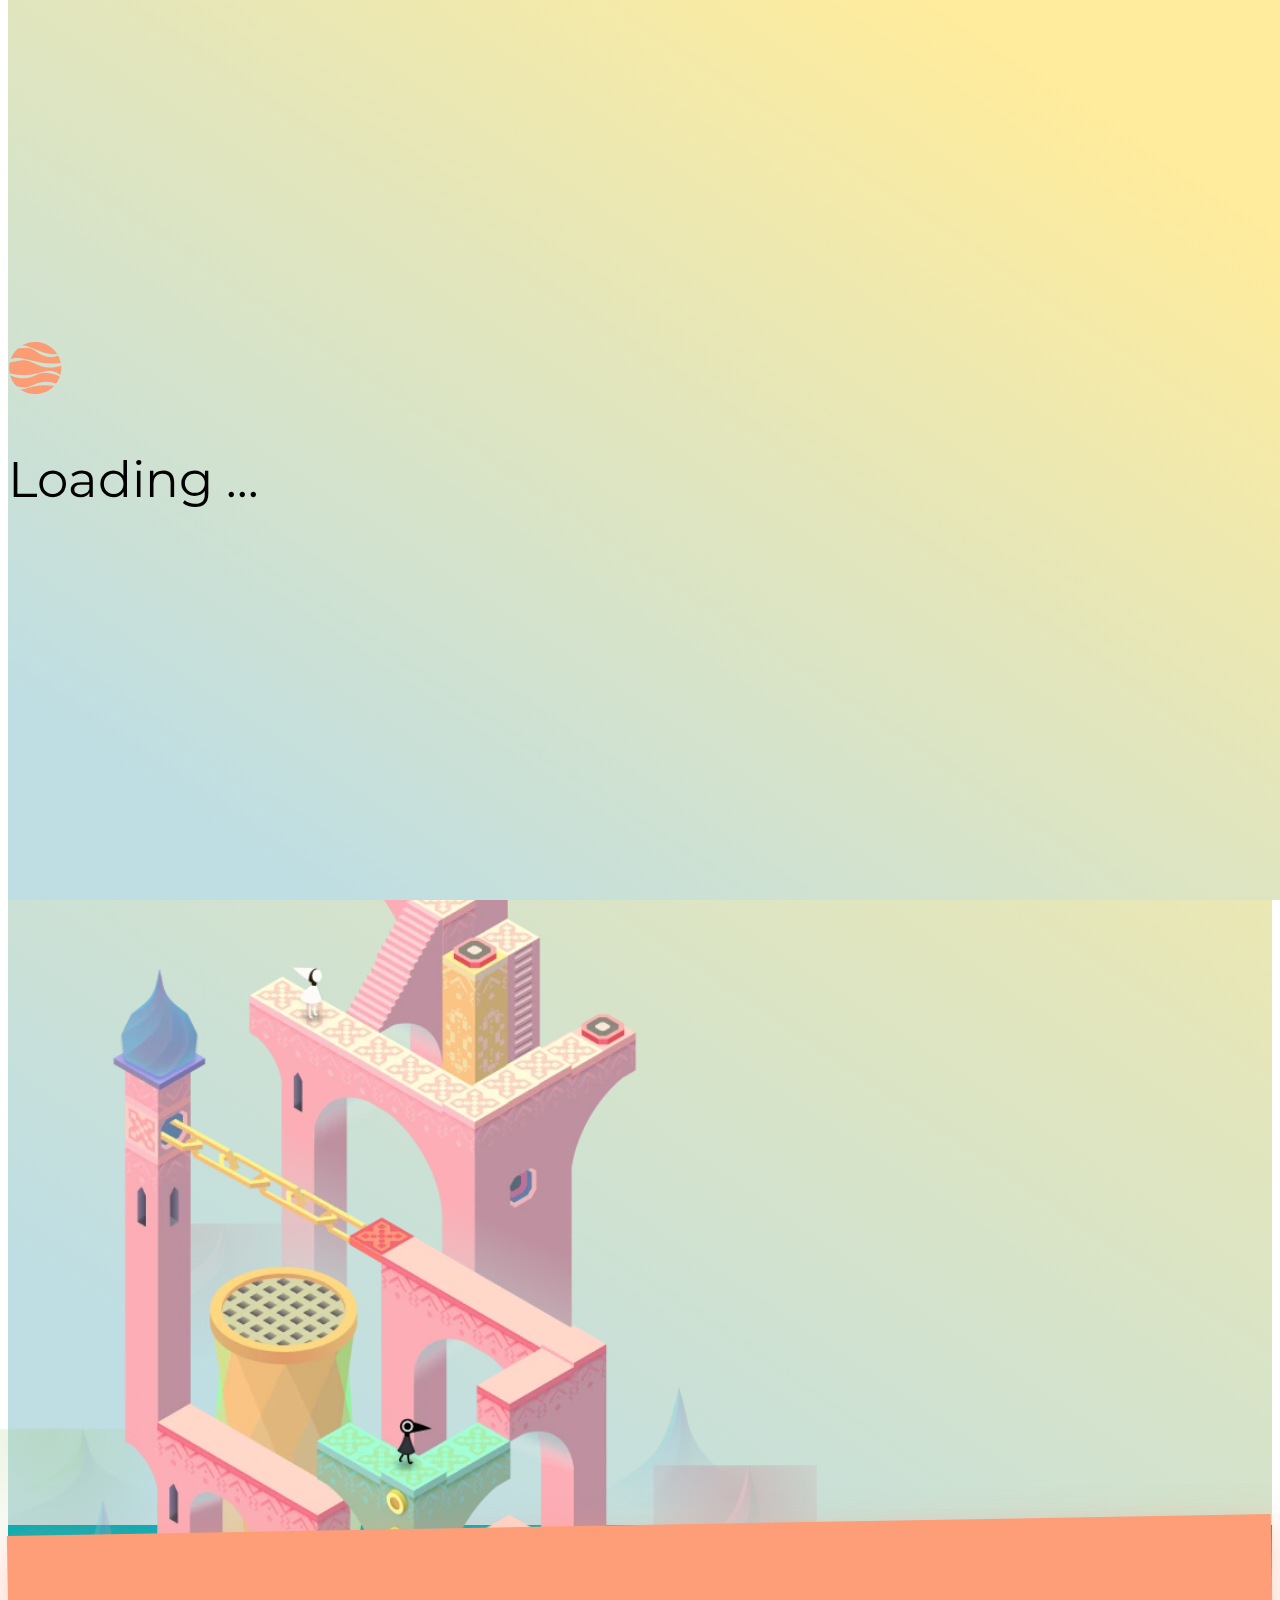
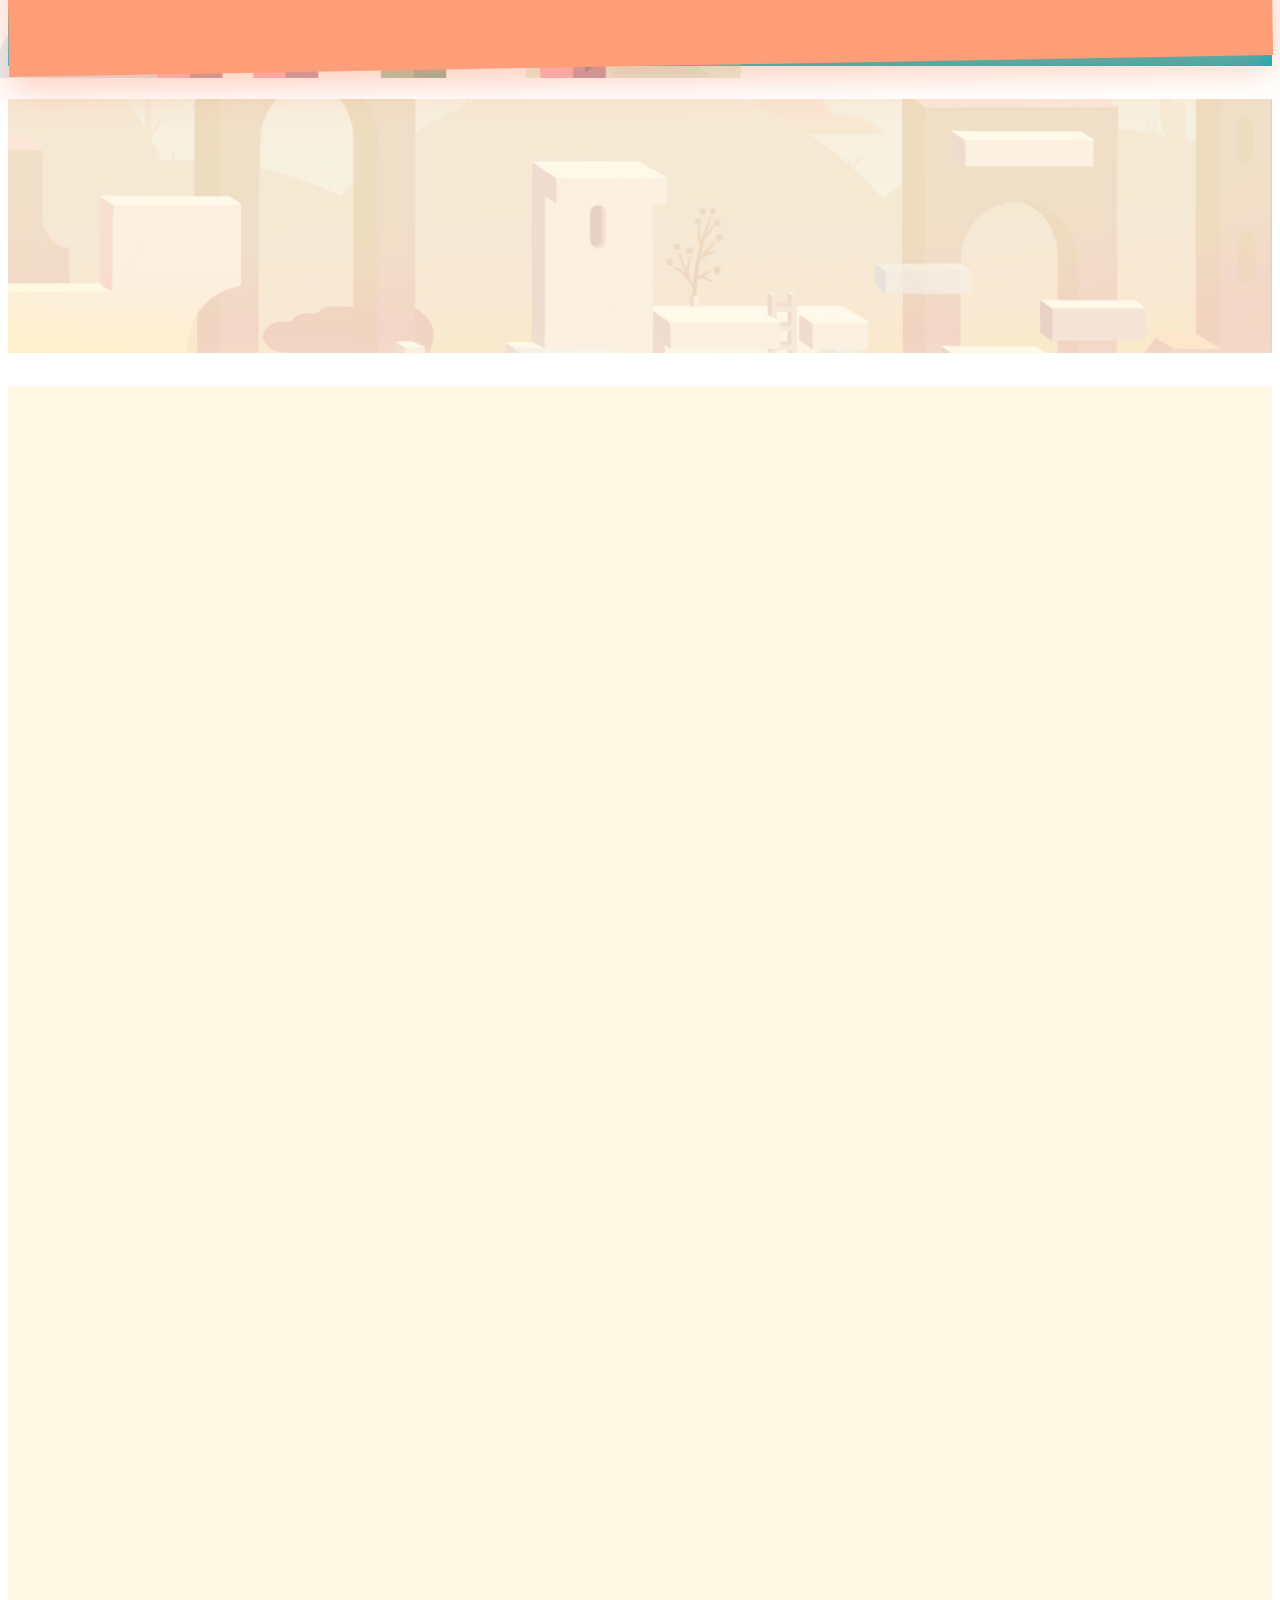
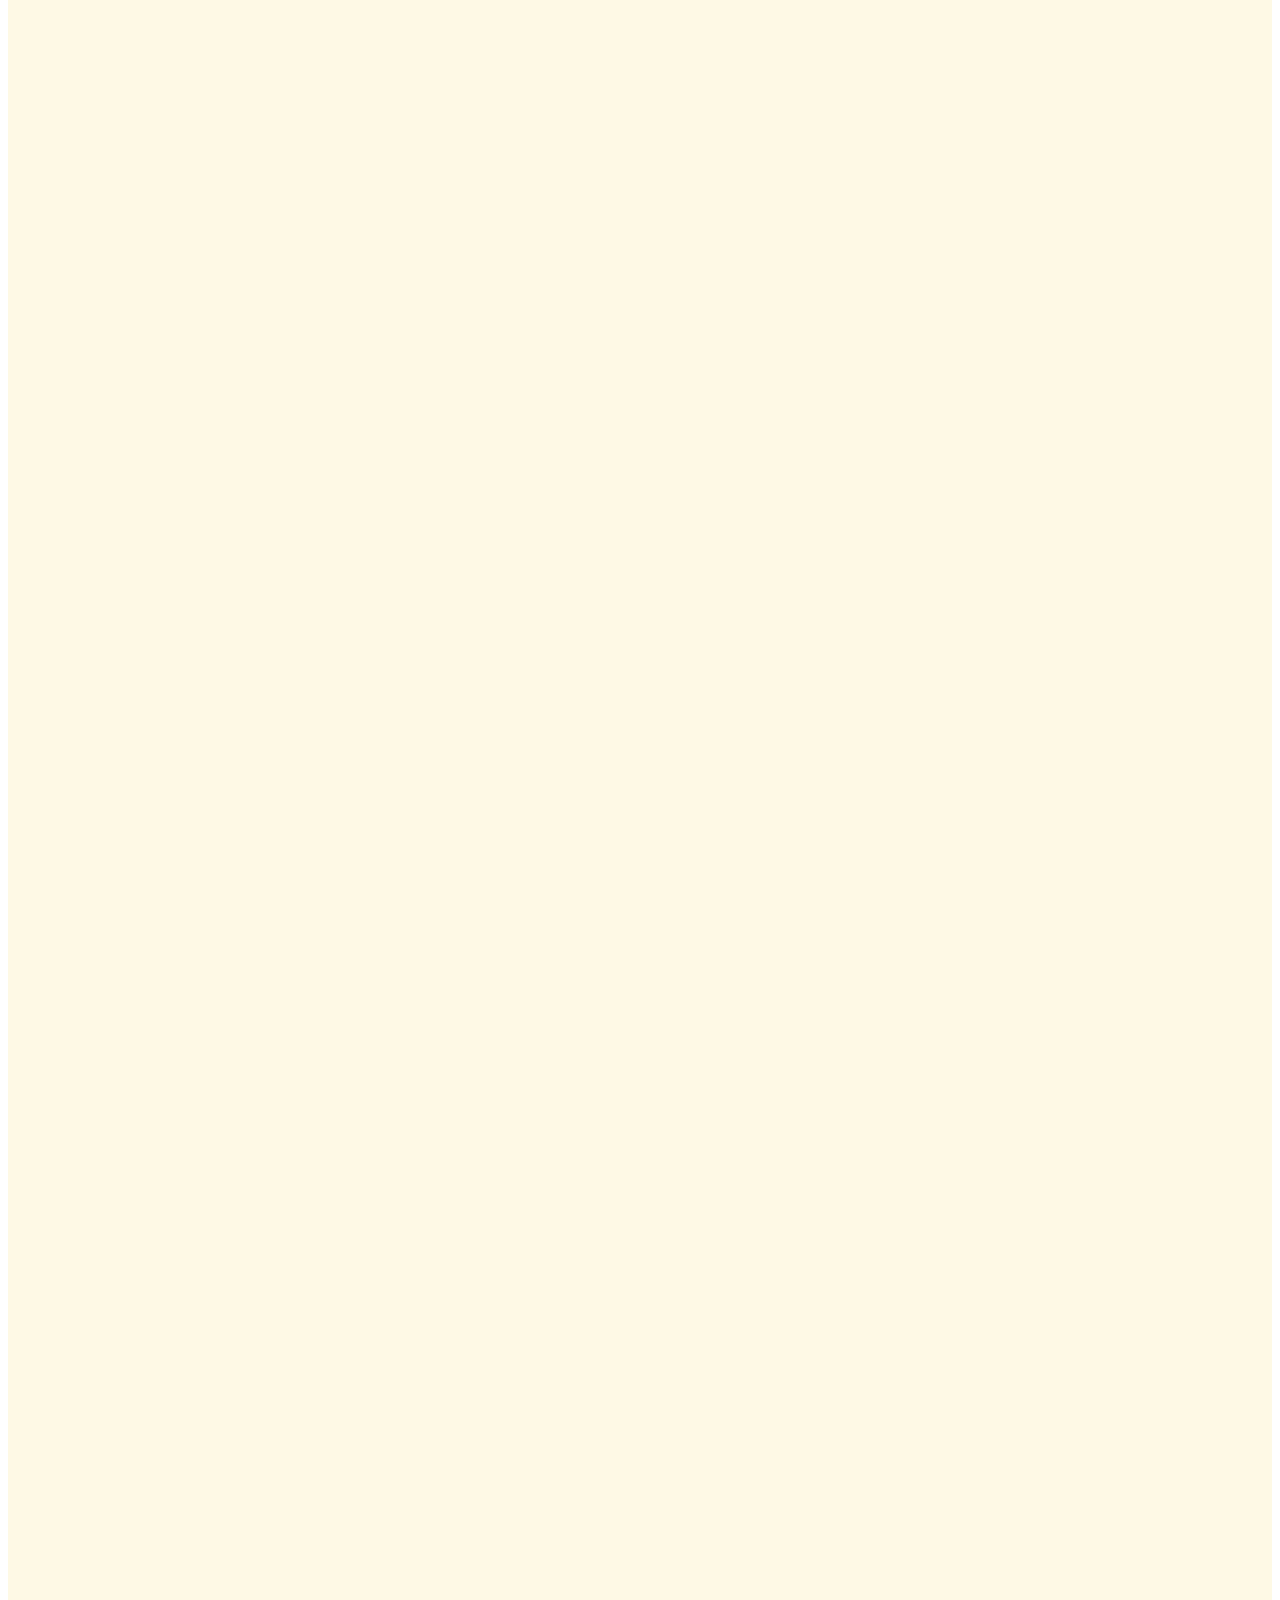
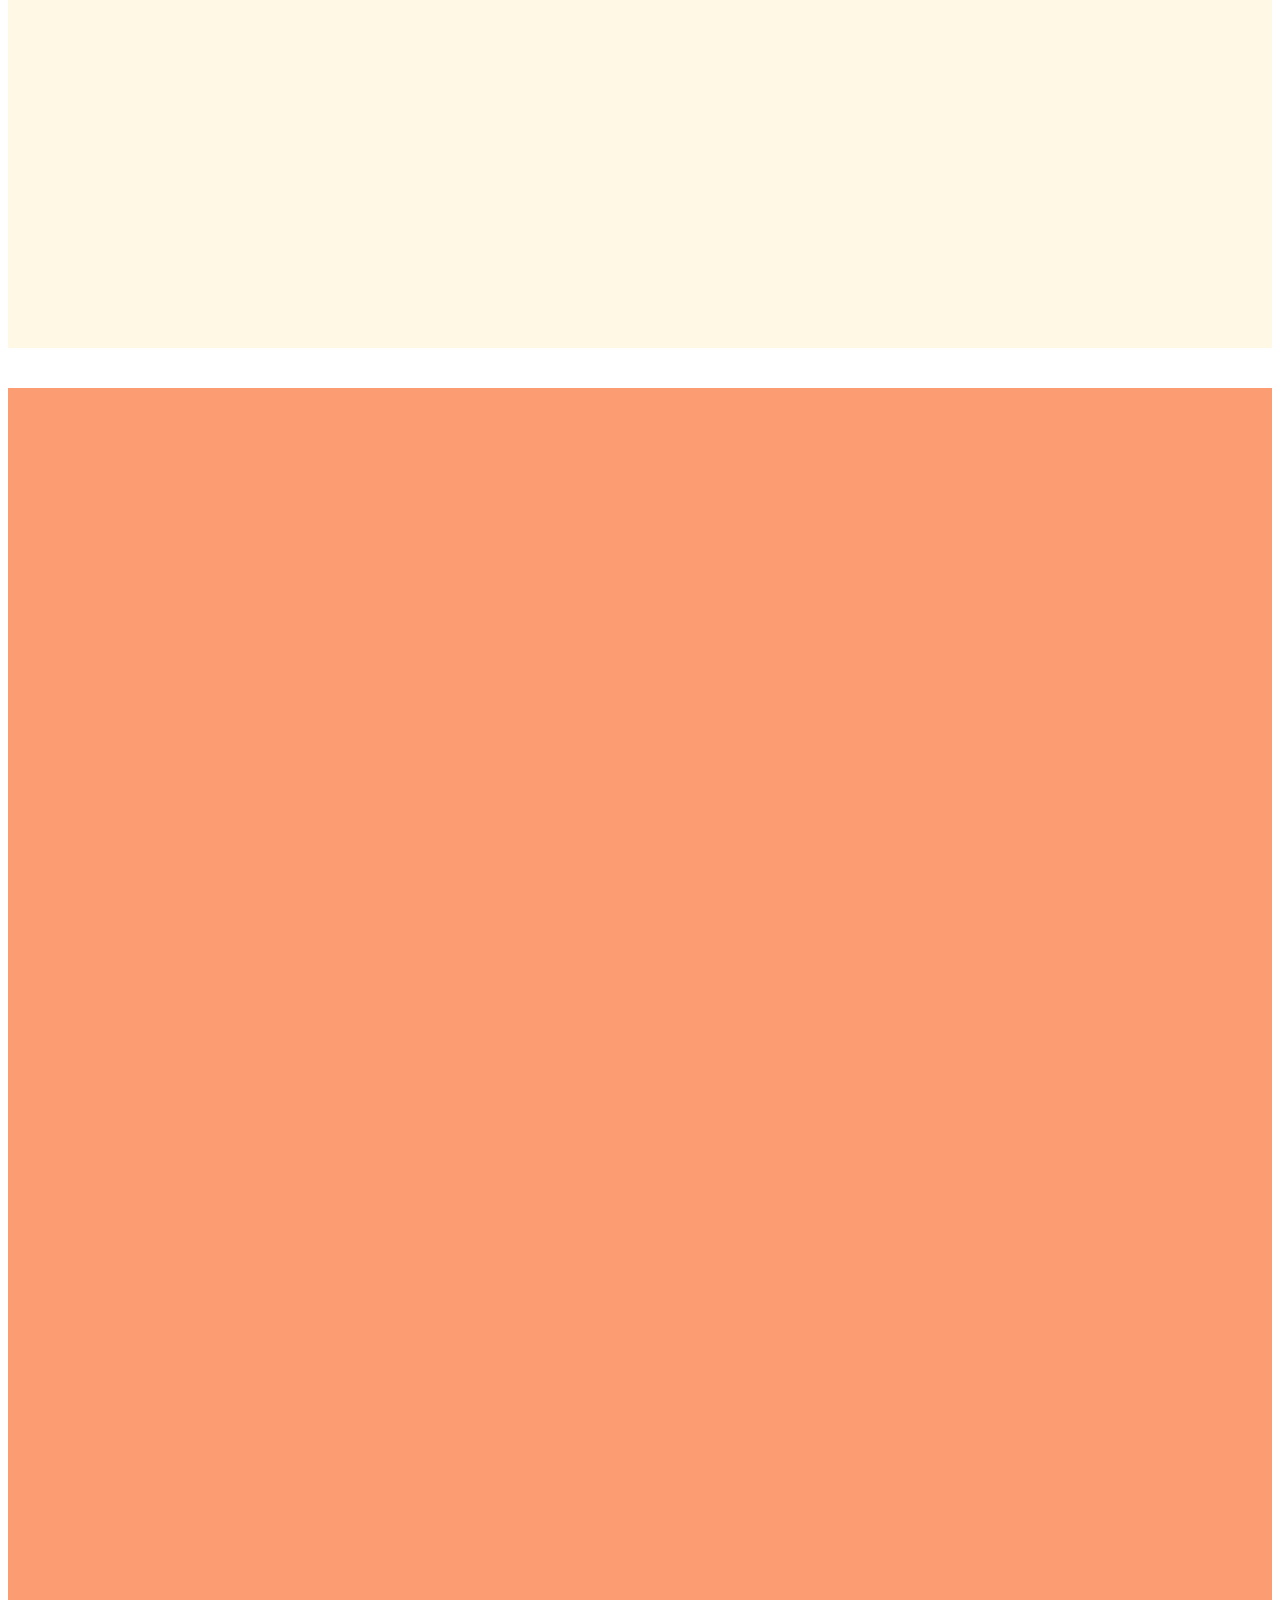
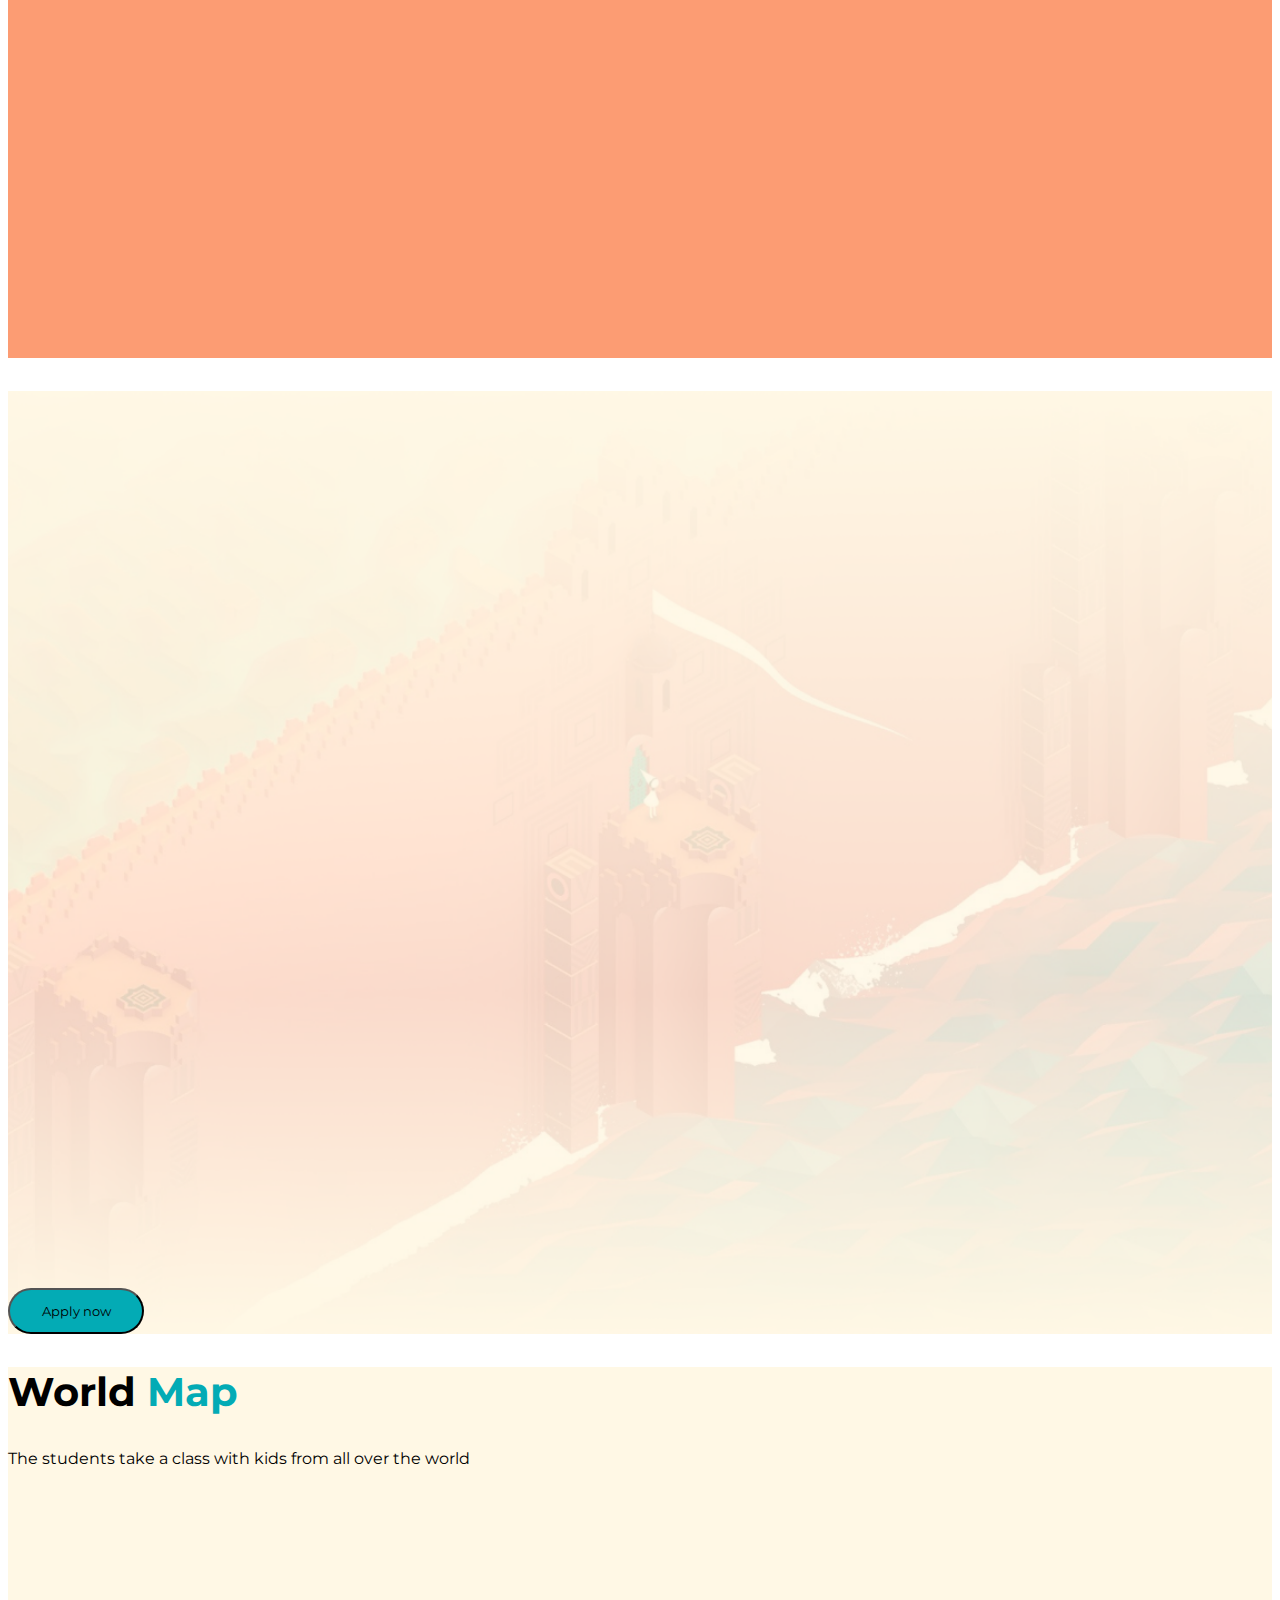
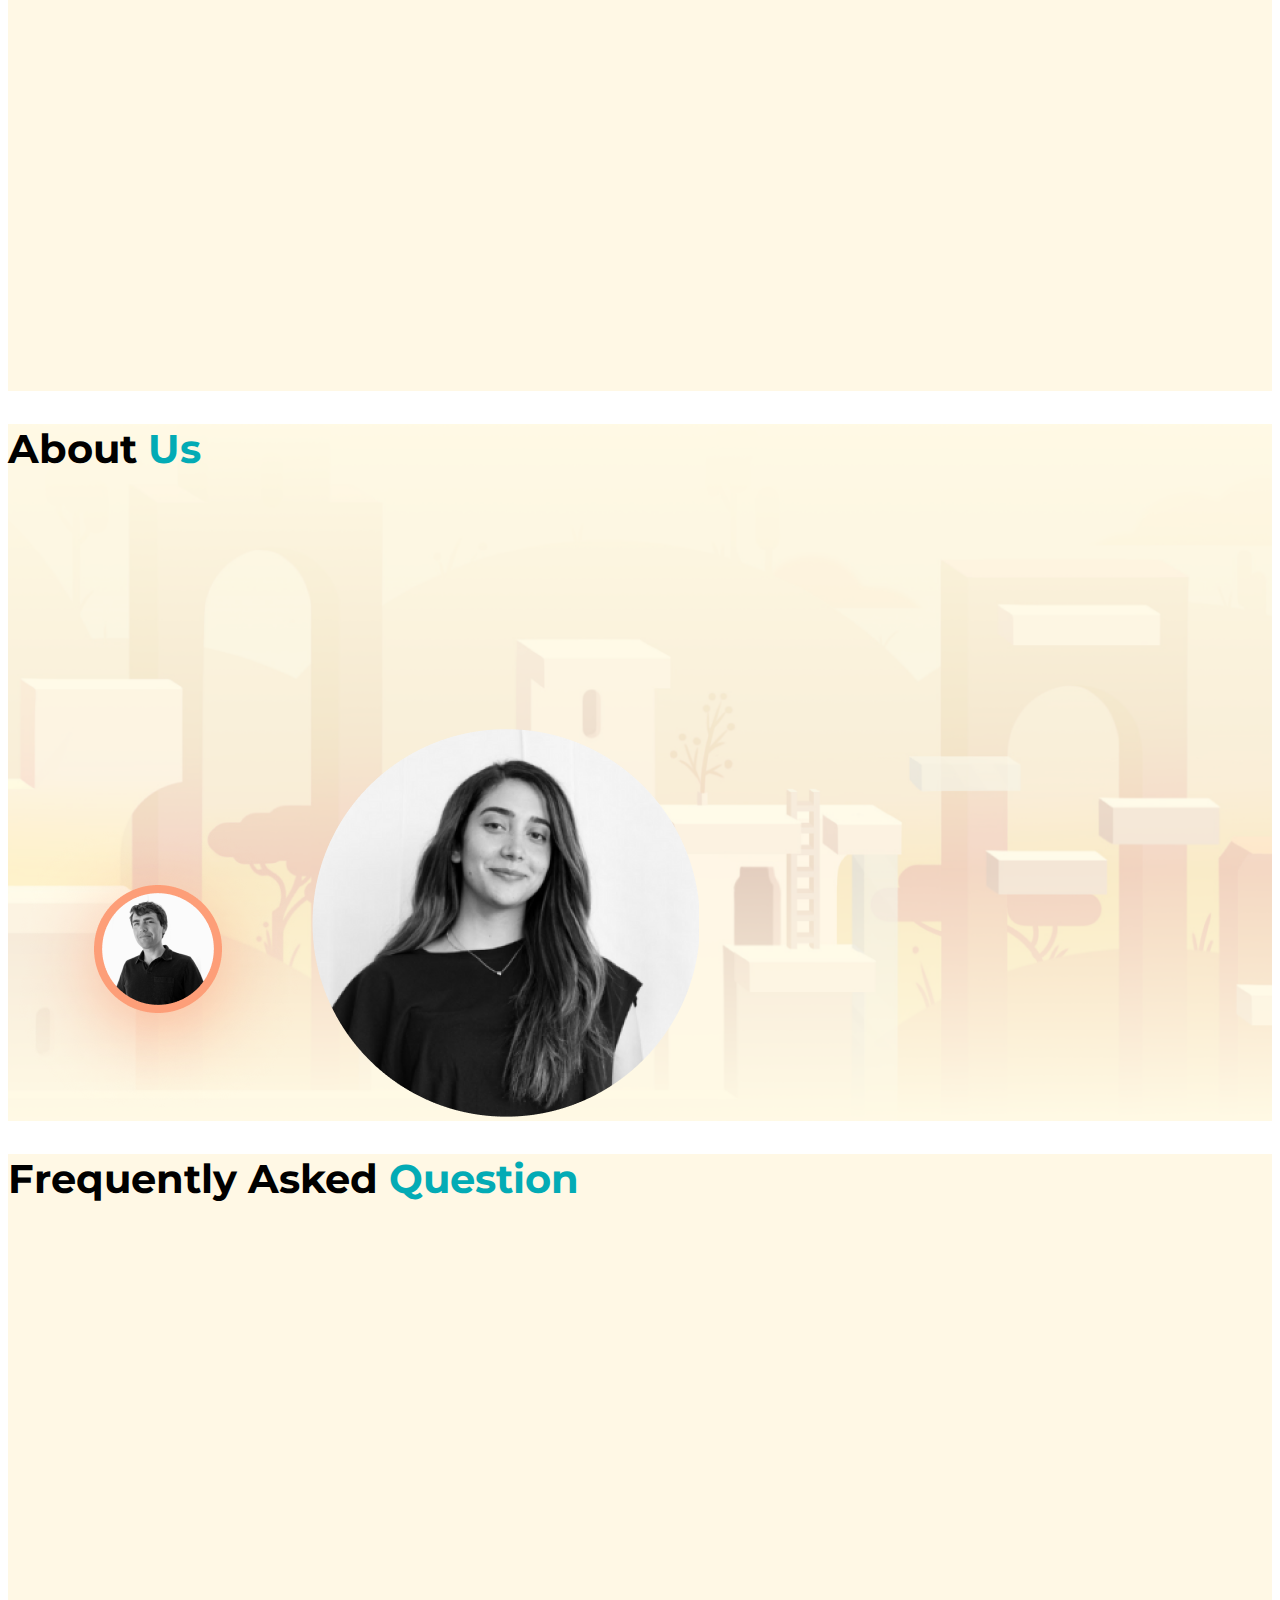
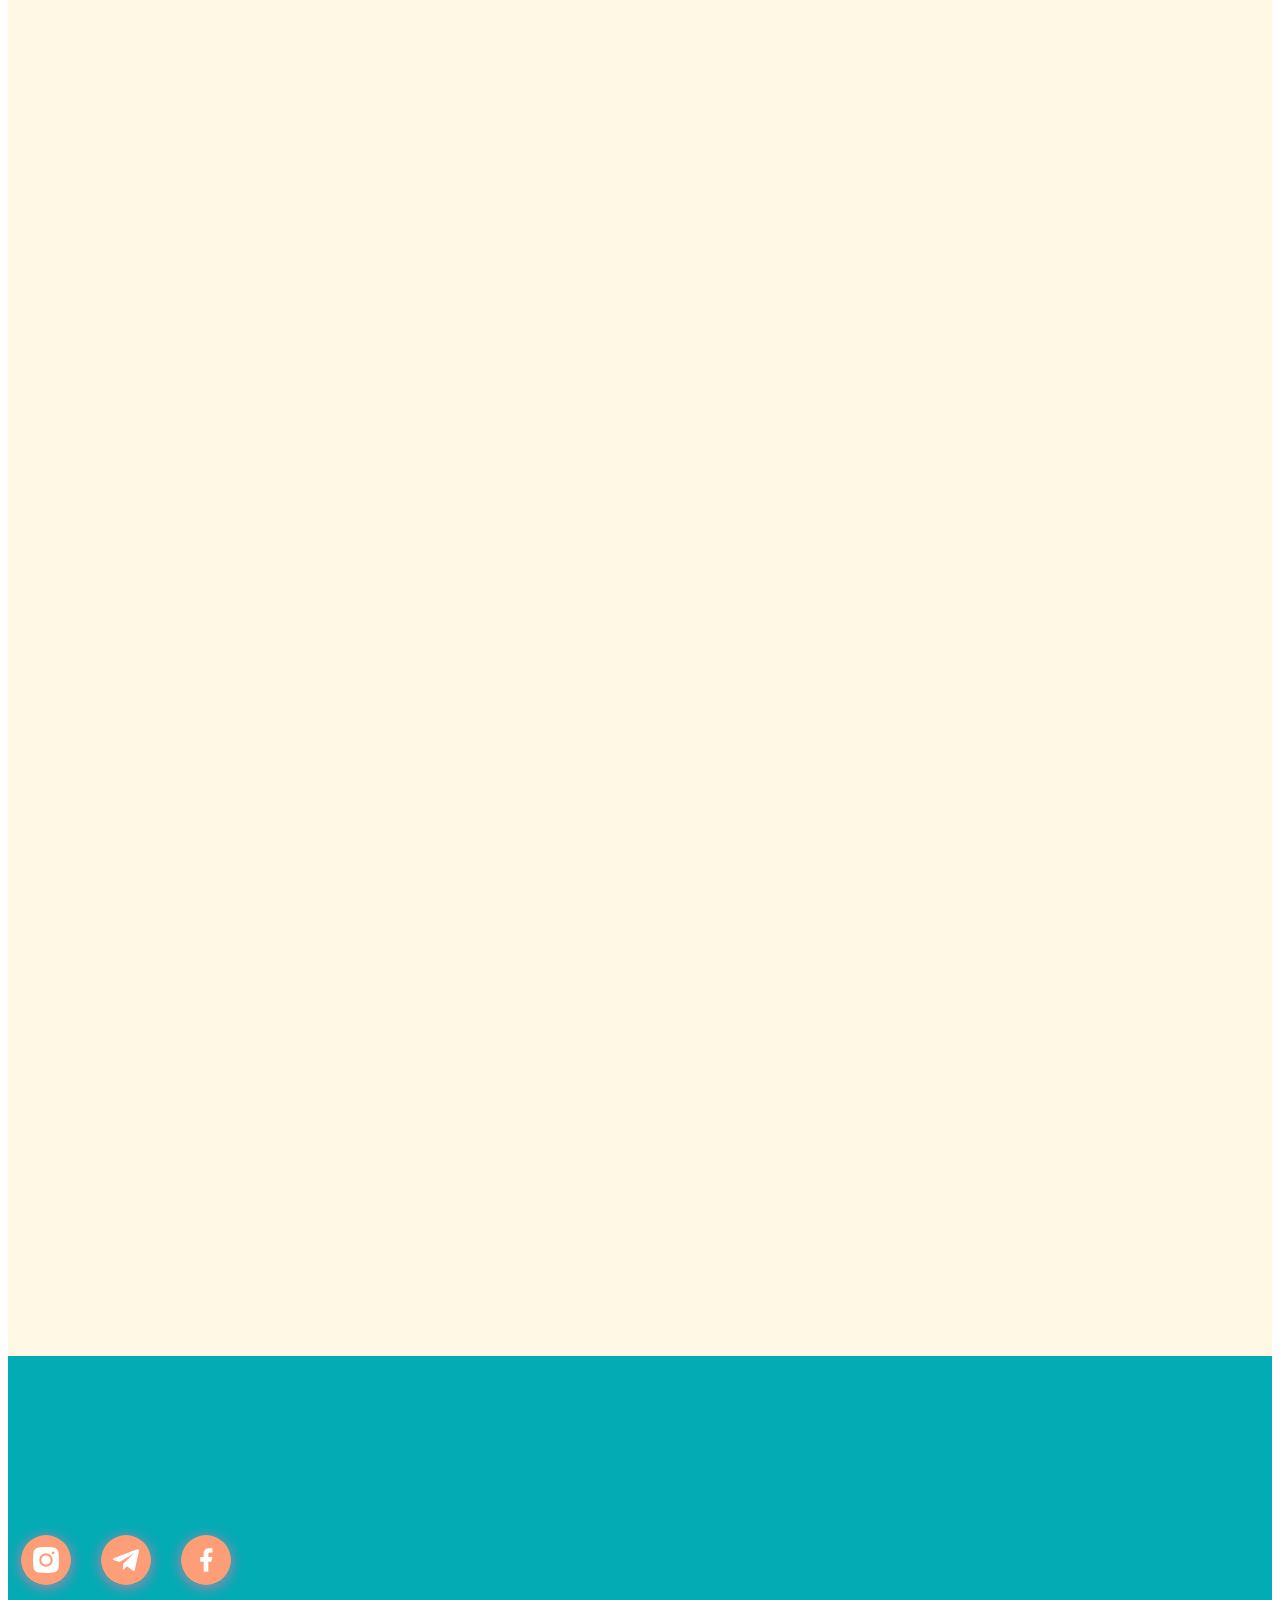
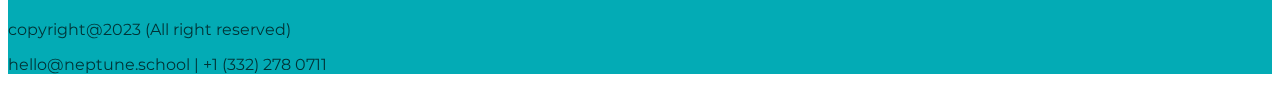
==== commit cea3a6ed: "correction" ====
--- a/index.html
+++ b/index.html
@@ -147,7 +147,6 @@
         </nav>
         <main
           class="container d-flex flex-column justify-content-center flex-grow-1"
-        
         >
           <div
             class="row justify-content-between mb-lg-5 pb-lg-5 mt-5 mt-lg-0 pt-3 pt-lg-0 align-items-center"
@@ -162,7 +161,7 @@
                   We are a global online school
                 </p>
                 <h1
-                  class="ff_mont fw-bold text-start mw_469"
+                  class="ff_mont fs_xl text-black fw-bold text-start mw_469"
                   data-aos="fade-right"
                   data-aos-duration="1700"
                 >
@@ -179,7 +178,7 @@
                   build their confidence.
                 </p>
                 <button
-                  class="text-white fw-semibold fs_sm ff_mont mt-2 border-0 nav_btn"
+                  class="text-white fw-semibold fs_sm ff_mont border-0 nav_btn"
                 >
                   Apply now
                 </button>
@@ -206,7 +205,7 @@
             >
               <div class="col-lg-4 col-12">
                 <h2
-                  class="mb-0 text-white text-center w-100 mb-lg-0 mb-4 fs_lmd ff_mont d-inline-block"
+                  class="mb-0 text-white text-center w-100 mb-lg-0 mb-4 fs_lmd ff_mont fw-bold d-inline-block"
                   data-aos="zoom-out-down"
                   data-aos-duration="1500"
                 >
@@ -218,24 +217,24 @@
                   class="d-flex w-100 justify-content-center align-items-center"
                 >
                   <img
-                    class="px-3 w_md cursor_pointer hover_scale transtion_300"
+                    class="px-2 w_md cursor_pointer hover_scale transtion_300"
                     data-aos="zoom-out-up"
                     data-aos-duration="1500"
-                    src="./assets/images/webp/class_dojo.webp"
+                    src="./assets/images/svg/class.svg"
                     alt="class"
                   />
                   <img
-                    class="px-3 w_md cursor_pointer hover_scale transtion_300"
+                    class="px-5 w_md cursor_pointer hover_scale  transtion_300"
                     data-aos="zoom-out-down"
                     data-aos-duration="1500"
-                    src="./assets/images/webp/google.webp"
+                    src="./assets/images/svg/google.svg"
                     alt="class"
                   />
                   <img
-                    class="px-3 w_md cursor_pointer hover_scale transtion_300"
+                    class="px-2 w_md cursor_pointer hover_scale transtion_300"
                     data-aos="zoom-out-up"
                     data-aos-duration="1500"
-                    src="./assets/images/webp/mckinsey.webp"
+                    src="./assets/images/svg/mckinsey.svg"
                     alt="class"
                   />
                 </div>
@@ -297,7 +296,7 @@
         </div>
       </section>
       <!-- --------------Student Outcomes------ -->
-      <section class="bg_cream py-5 h_lg"id=product>
+      <section class="bg_cream py-5 h_lg" id="product">
         <div class="container pb-xl-5 mb-xl-5 pt-xl-5">
           <div
             class="d-flex justify-content-center align-items-center flex-column"
@@ -817,7 +816,7 @@
       <!-- --------------Testimonials---------- -->
       <section class="bg_orange py-5">
         <p
-          class="text-center fs_lg text-white fw-bold py-lg-5"
+          class="text-center fs_lg text-white fw-bold pt-lg-5"
           data-aos="zoom-in-down"
           data-aos-duration="1500"
         >
@@ -1122,7 +1121,7 @@
           data-aos="fade-right"
           data-aos-duration="1700"
           class="about_left"
-          src="./assets/images/png/about_left.png"
+          src="./assets/images/svg/aboutleft.svg"
           alt="about_left"
         />
         <img
@@ -1675,7 +1674,6 @@
         const a = document.getElementById("nav");
         a.classList.toggle("shownav");
         document.body.classList.toggle("overflow-hidden");
-
       }
     </script>
     <!-- -------------------Back to top------------- -->
--- a/assets/css/style.css
+++ b/assets/css/style.css
@@ -1,4 +1,5 @@
 * {
+  font-family: "Montserrat";
   text-decoration: none !important;
 }
 /* --------scrollbar--------- */
@@ -30,10 +31,10 @@
 .nav_btn {
   border-radius: 100px;
   background: var(--Green, #03abb5);
-  padding-top: 14px;
-  padding-bottom: 14px;
-  padding-left: 30px;
-  padding-right: 30px;
+  padding-top: 13px;
+  padding-bottom: 13px;
+  padding-left: 31.5px;
+  padding-right: 31.5px;
   transition: 300ms;
 }
 .nav_btn:hover {
@@ -71,8 +72,9 @@
   z-index: 200;
 }
 ul li a:hover {
-  font-weight: 600;
-  opacity: 100;
+-webkit-text-stroke-width: 1.1px;
+opacity: 100;
+ 
 }
 .z_100 {
   z-index: 100 !important;
@@ -184,11 +186,7 @@
     0px -6px 0px 0px #5aa7a1;
 }
 /* -----------Student Outcomes----------- */
-.hover_shadow:hover {
-  box-shadow: 14px 18px 32px 2px rgba(0, 0, 0, 0.75);
-  -webkit-box-shadow: 14px 18px 32px 2px rgba(0, 0, 0, 0.75);
-  -moz-box-shadow: 14px 18px 32px 2px rgba(0, 0, 0, 0.75);
-}
+
 .mw_867 {
   max-width: 867px;
 }
@@ -296,11 +294,11 @@
   background-size: 100% 100%;
   background-repeat: no-repeat;
 }
-.bg_hexagon:hover rect{
-  fill:white !important;
-}
-.bg_hexagon:hover .time_bg path{
-  fill:#fd9e78;
+.bg_hexagon:hover rect {
+  fill: white !important;
+}
+.bg_hexagon:hover .time_bg path {
+  fill: #fd9e78;
 }
 .mw_844 {
   max-width: 844px;
@@ -395,7 +393,7 @@
   top: 0;
   display: flex;
   align-items: center;
-  background: rgba(255, 255, 255, 0.1);
+  background:linear-gradient(214deg, #ffec9c 13.42%, #bfdee3 87.92%);
   backdrop-filter: blur(6px);
   position: fixed;
   z-index: 1000 !important;
@@ -430,7 +428,7 @@
 }
 
 .back-to-top:hover {
-  background-color: var(--red-color);
+  background-color:;
 }
 
 @media (min-width: 1199px) {
